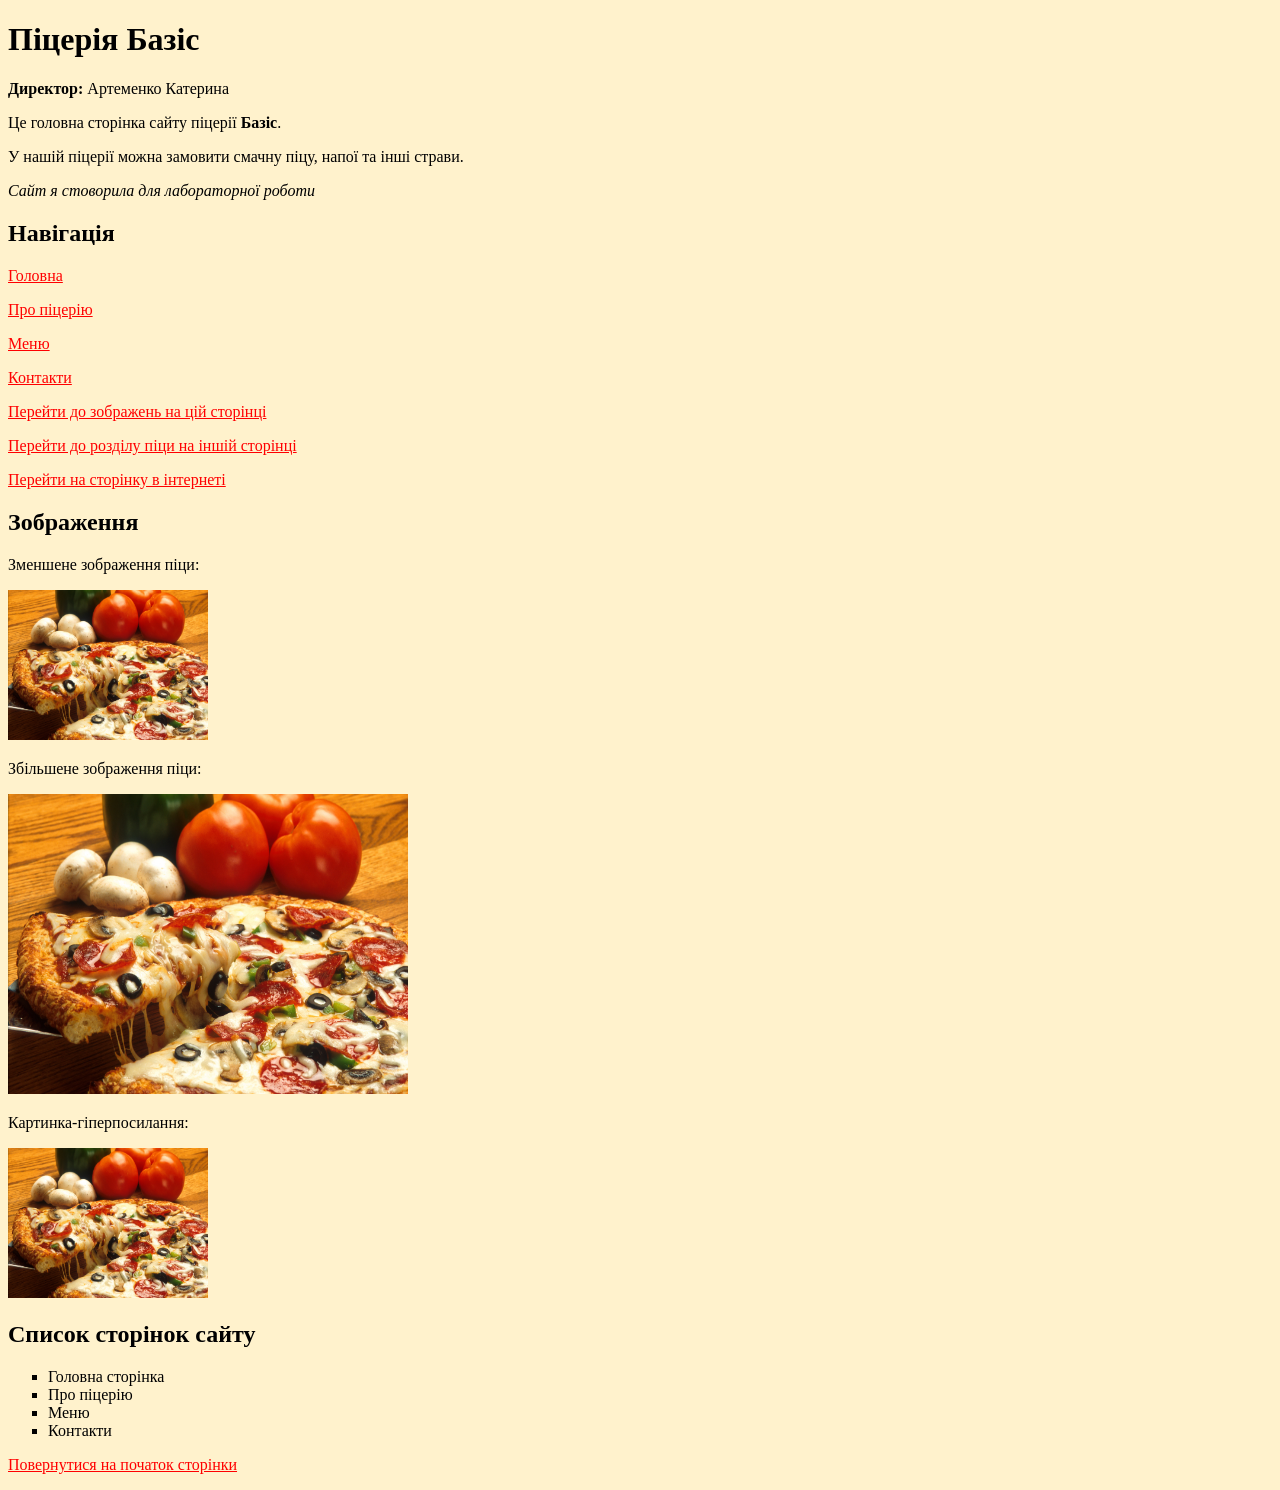
==== index.html @ 808ab1ad "Додано оформлення HTML-сторінок" ====
<!DOCTYPE html>
<html lang="uk">
<head>
    <meta charset="UTF-8">
    <title>Піцерія Базіс</title>
</head>

<body bgcolor="#fff2cc" link="red" vlink="green" alink="blue">

    <h1 id="top">Піцерія Базіс</h1>

    <p><b>Директор:</b> Артеменко Катерина</p>

    <p>
        Це головна сторінка сайту піцерії <b>Базіс</b>.
    </p>

    <p>
        У нашій піцерії можна замовити смачну піцу, напої та інші страви.
    </p>

    <p>
        <i>Сайт я стоворила для лабораторної роботи</i>
    </p>

    <h2>Навігація</h2>

    <p><a href="index.html">Головна</a></p>
    <p><a href="about.html">Про піцерію</a></p>
    <p><a href="menu.html">Меню</a></p>
    <p><a href="contacts.html">Контакти</a></p>

    <p>
        <a href="#images">Перейти до зображень на цій сторінці</a>
    </p>

    <p>
        <a href="menu.html#pizza">Перейти до розділу піци на іншій сторінці</a>
    </p>

    <p>
        <a href="https://www.google.com" target="_blank">Перейти на сторінку в інтернеті</a>
    </p>

    <h2 id="images">Зображення</h2>

    <p>Зменшене зображення піци:</p>
    <img src="images/pizza1.jpg" width="200" height="150" alt="Піца">

    <p>Збільшене зображення піци:</p>
    <img src="images/pizza1.jpg" width="400" height="300" alt="Піца">

    <p>Картинка-гіперпосилання:</p>
    <a href="images/pizza1.jpg" target="_blank">
        <img src="images/pizza1.jpg" width="200" height="150" alt="Піца">
    </a>

    <h2>Список сторінок сайту</h2>

    <ul type="square">
        <li>Головна сторінка</li>
        <li>Про піцерію</li>
        <li>Меню</li>
        <li>Контакти</li>
    </ul>

    <p>
        <a href="#top">Повернутися на початок сторінки</a>
    </p>

</body>
</html>
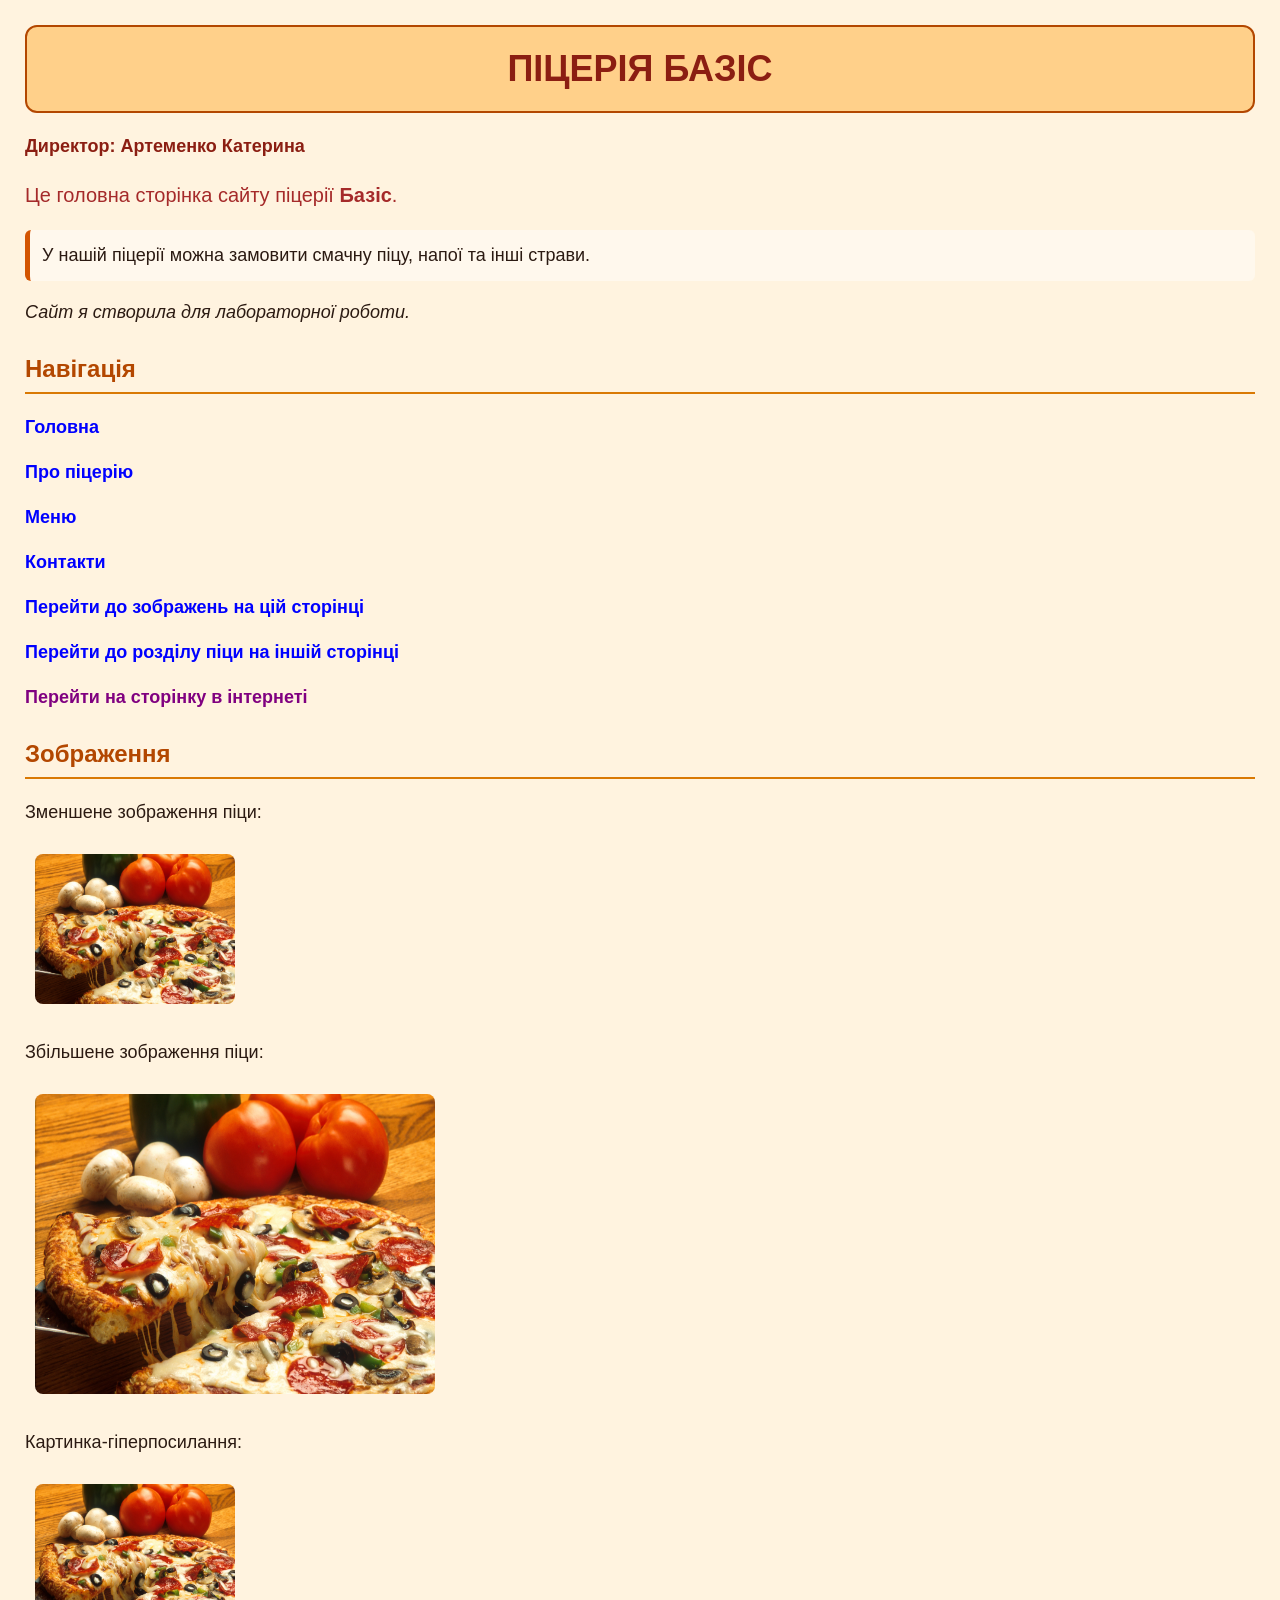
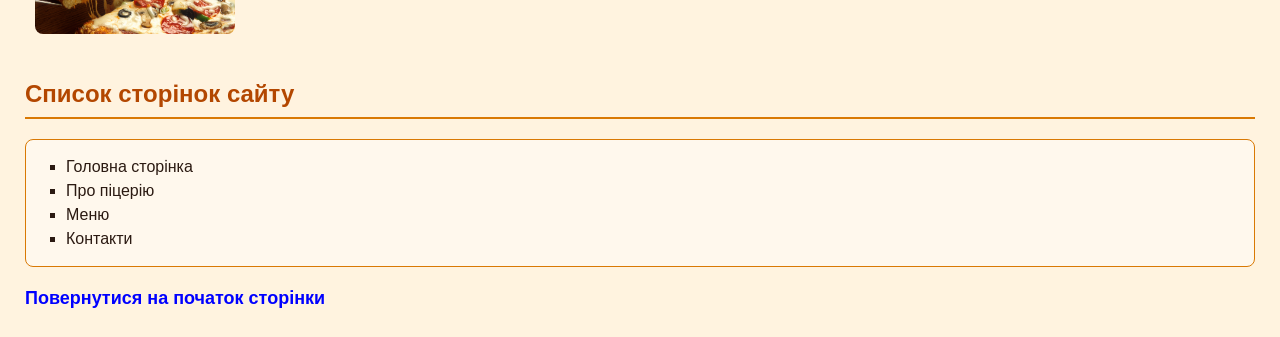
==== commit d086eba7: "Додано CSS стилі" ====
--- a/index.html
+++ b/index.html
@@ -3,24 +3,37 @@
 <head>
     <meta charset="UTF-8">
     <title>Піцерія Базіс</title>
+
+    <link rel="stylesheet" href="style.css">
+
+    <style>
+        a {
+            color: blue;
+        }
+
+        .special-link {
+            color: purple !important;
+        }
+    </style>
 </head>
 
-<body bgcolor="#fff2cc" link="red" vlink="green" alink="blue">
+<body>
 
-    <h1 id="top">Піцерія Базіс</h1>
+    <h1 id="top" class="main-title">Піцерія Базіс</h1>
 
-    <p><b>Директор:</b> Артеменко Катерина</p>
+    <p class="important-text"><b>Директор:</b> Артеменко Катерина</p>
 
-    <p>
+    <!-- Внутрішній стиль до абзацу -->
+    <p style="color: brown; font-size: 20px;">
         Це головна сторінка сайту піцерії <b>Базіс</b>.
     </p>
 
-    <p>
+    <p class="info-text">
         У нашій піцерії можна замовити смачну піцу, напої та інші страви.
     </p>
 
     <p>
-        <i>Сайт я стоворила для лабораторної роботи</i>
+        <i>Сайт я створила для лабораторної роботи.</i>
     </p>
 
     <h2>Навігація</h2>
@@ -39,7 +52,9 @@
     </p>
 
     <p>
-        <a href="https://www.google.com" target="_blank">Перейти на сторінку в інтернеті</a>
+        <a class="special-link" href="https://www.google.com" target="_blank">
+            Перейти на сторінку в інтернеті
+        </a>
     </p>
 
     <h2 id="images">Зображення</h2>
@@ -69,4 +84,4 @@
     </p>
 
 </body>
-</html>
+</html>
--- a/style.css
+++ b/style.css
@@ -0,0 +1,125 @@
+/* Лаб 3 */
+
+body {
+    background-color: #fff3df;
+    font-family: Arial, sans-serif;
+    color: #2b1a12;
+    margin: 25px;
+    line-height: 1.5;
+}
+
+h1 {
+    color: #8b1e12;
+    font-size: 36px;
+    text-align: center;
+    margin-bottom: 20px;
+}
+
+h2 {
+    color: #b34700;
+    font-size: 24px;
+    margin-top: 25px;
+    border-bottom: 2px solid #d97904;
+    padding-bottom: 5px;
+}
+
+p {
+    font-size: 18px;
+}
+
+a {
+    color: #8b1e12;
+    font-weight: bold;
+    text-decoration: none;
+}
+
+a:hover {
+    color: #d35400;
+    text-decoration: underline;
+}
+
+.main-title {
+    background-color: #ffd08a;
+    border: 2px solid #b34700;
+    border-radius: 12px;
+    padding: 15px;
+}
+
+.info-text {
+    background-color: #fff8ed;
+    border-left: 5px solid #d35400;
+    padding: 12px;
+    border-radius: 6px;
+}
+
+.important-text {
+    color: #8b1e12 !important;
+    font-weight: bold;
+}
+
+#top {
+    text-transform: uppercase;
+}
+
+nav {
+    background-color: #ffe0b2;
+    border: 2px solid #d35400;
+    border-radius: 10px;
+    padding: 12px;
+    width: 260px;
+}
+
+ul, ol, dl {
+    background-color: #fff8ed;
+    border: 1px solid #d97904;
+    border-radius: 8px;
+    padding: 15px 15px 15px 40px;
+}
+
+table {
+    border-collapse: collapse;
+    background-color: #fff8ed;
+    margin-top: 15px;
+    margin-bottom: 25px;
+    font-size: 18px;
+}
+
+th {
+    background-color: #ffbd73;
+    color: #2b1a12;
+    padding: 10px;
+    text-transform: uppercase;
+}
+
+td {
+    border: 1px solid #b34700;
+    padding: 10px;
+    text-align: center;
+}
+
+img {
+    border-radius: 8px;
+    margin: 10px;
+}
+
+iframe {
+    border: 3px solid #b34700;
+    border-radius: 8px;
+    background-color: white;
+    width: 600px;
+    height: 350px;
+}
+
+.col-red {
+    background-color: #ffe0e0;
+}
+
+.col-green {
+    background-color: #e0ffe0;
+}
+
+.col-blue {
+    background-color: #e0e8ff;
+}
+
+
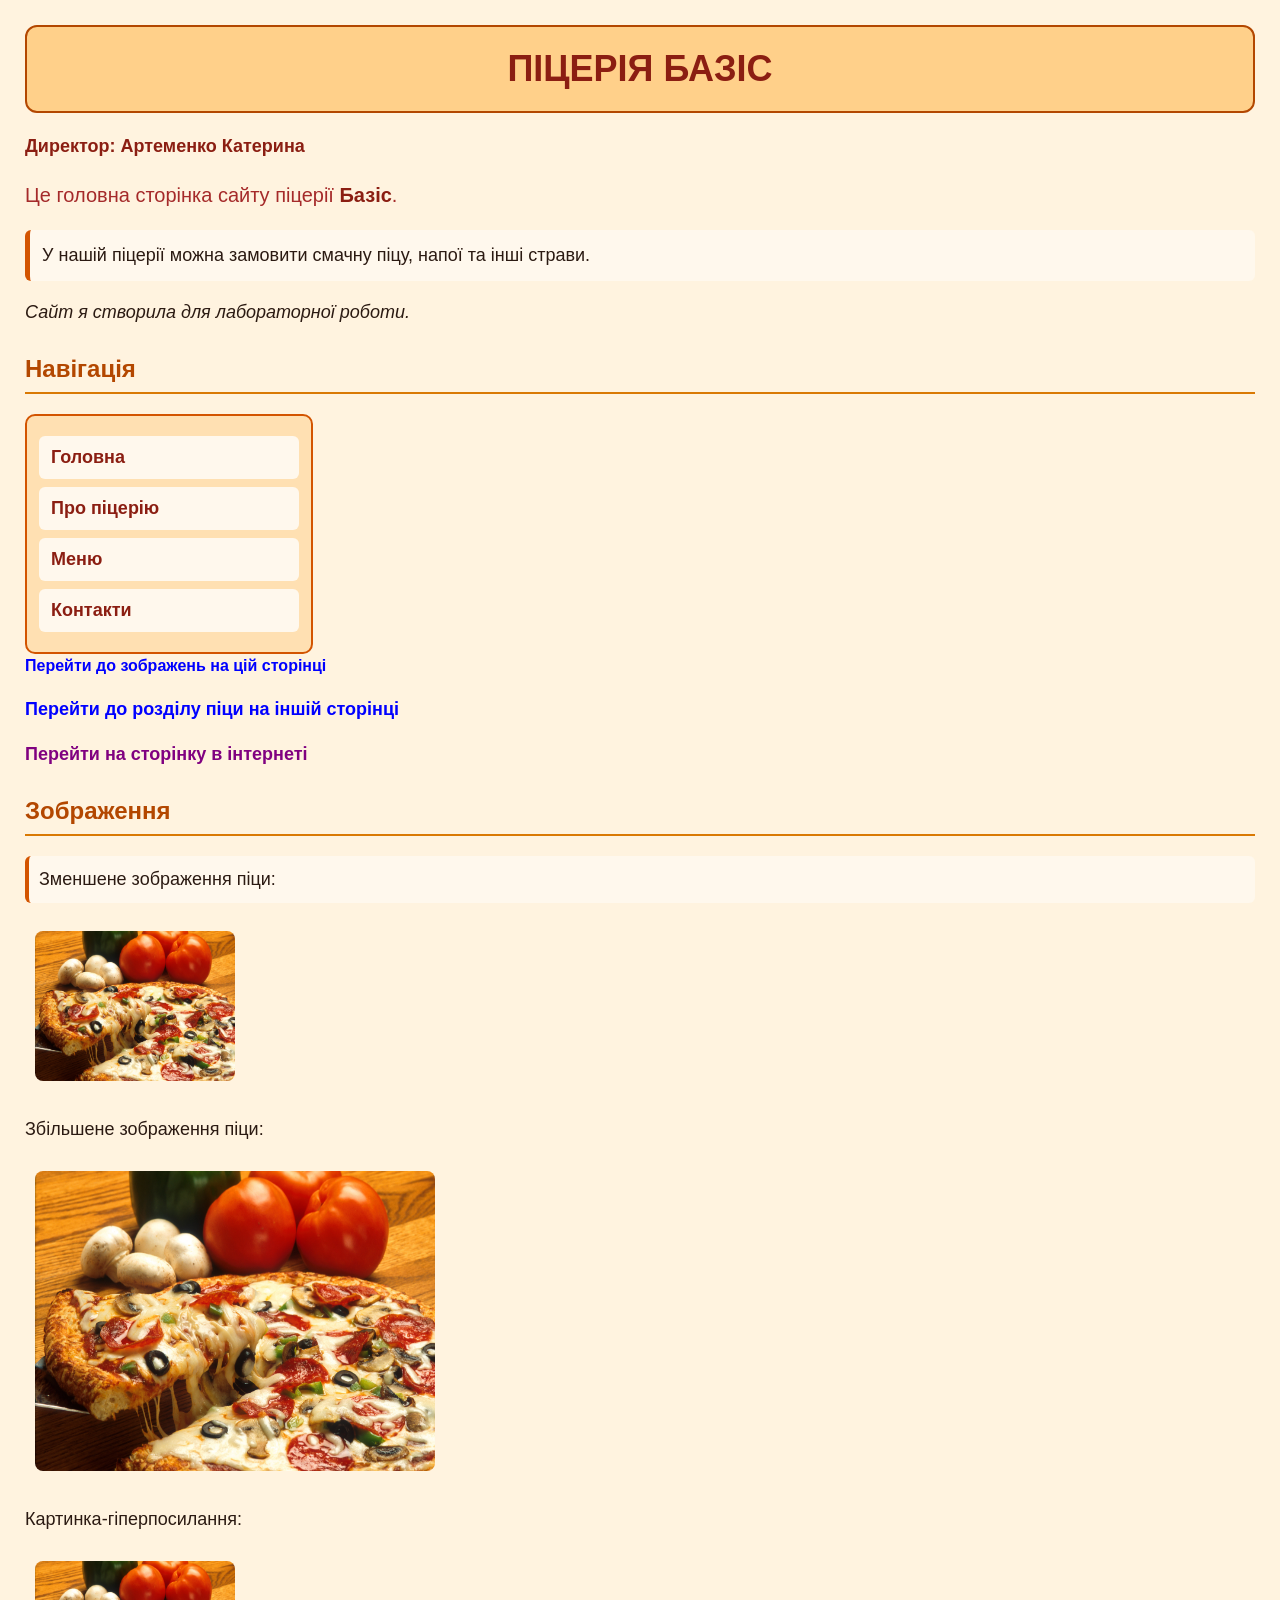
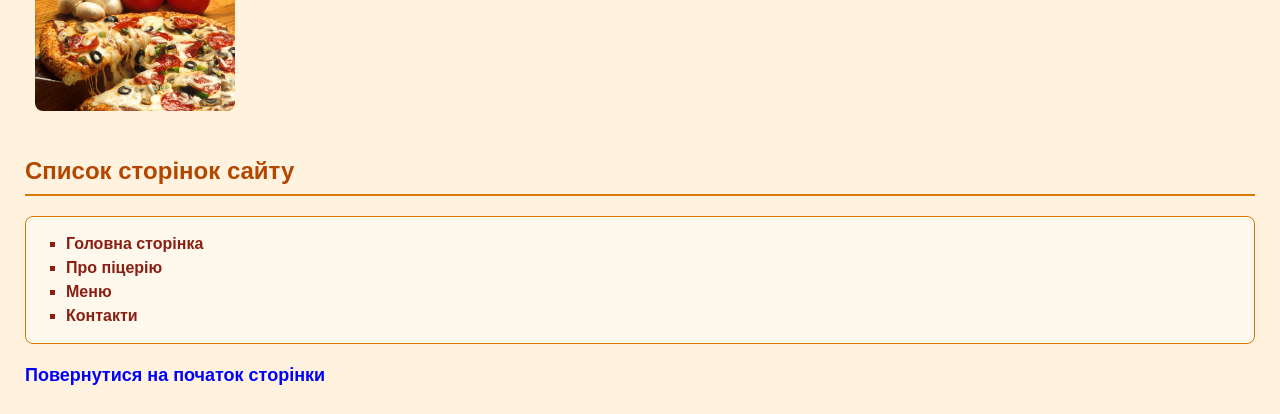
==== commit 179236f5: "Лабораторна робота 4: додано CSS селектори" ====
--- a/index.html
+++ b/index.html
@@ -36,14 +36,15 @@
         <i>Сайт я створила для лабораторної роботи.</i>
     </p>
 
-    <h2>Навігація</h2>
+   <h2>Навігація</h2>
 
+<nav>
     <p><a href="index.html">Головна</a></p>
     <p><a href="about.html">Про піцерію</a></p>
     <p><a href="menu.html">Меню</a></p>
     <p><a href="contacts.html">Контакти</a></p>
+</nav>
 
-    <p>
         <a href="#images">Перейти до зображень на цій сторінці</a>
     </p>
 
--- a/style.css
+++ b/style.css
@@ -122,4 +122,76 @@
     background-color: #e0e8ff;
 }
 
+/* Лаб 4 */
 
+nav p {
+    margin: 8px 0;
+}
+
+nav a {
+    display: block;
+    background-color: #fff8ed;
+    color: #8b1e12;
+    padding: 8px 12px;
+    border-radius: 6px;
+}
+
+nav a:hover {
+    background-color: #ffd08a;
+    color: #5c1208;
+}
+
+ul > li {
+    color: #8b1e12;
+    font-weight: bold;
+}
+
+ol li {
+    color: #2b1a12;
+}
+
+dl > dt {
+    color: #8b1e12;
+    font-weight: bold;
+    font-size: 18px;
+}
+
+dl > dd {
+    margin-bottom: 10px;
+}
+
+table > caption {
+    color: #8b1e12;
+    font-size: 22px;
+    font-weight: bold;
+    margin-bottom: 10px;
+}
+
+table img {
+    border: 3px solid #b34700;
+    border-radius: 8px;
+    padding: 3px;
+    background-color: white;
+}
+
+p b {
+    color: #8b1e12;
+}
+
+h2 + p {
+    background-color: #fff8ed;
+    border-left: 4px solid #d35400;
+    padding: 10px;
+    border-radius: 6px;
+}
+
+h2 + nav {
+    margin-top: 10px;
+}
+
+h2 + table {
+    border: 3px solid #b34700;
+}
+
+
+
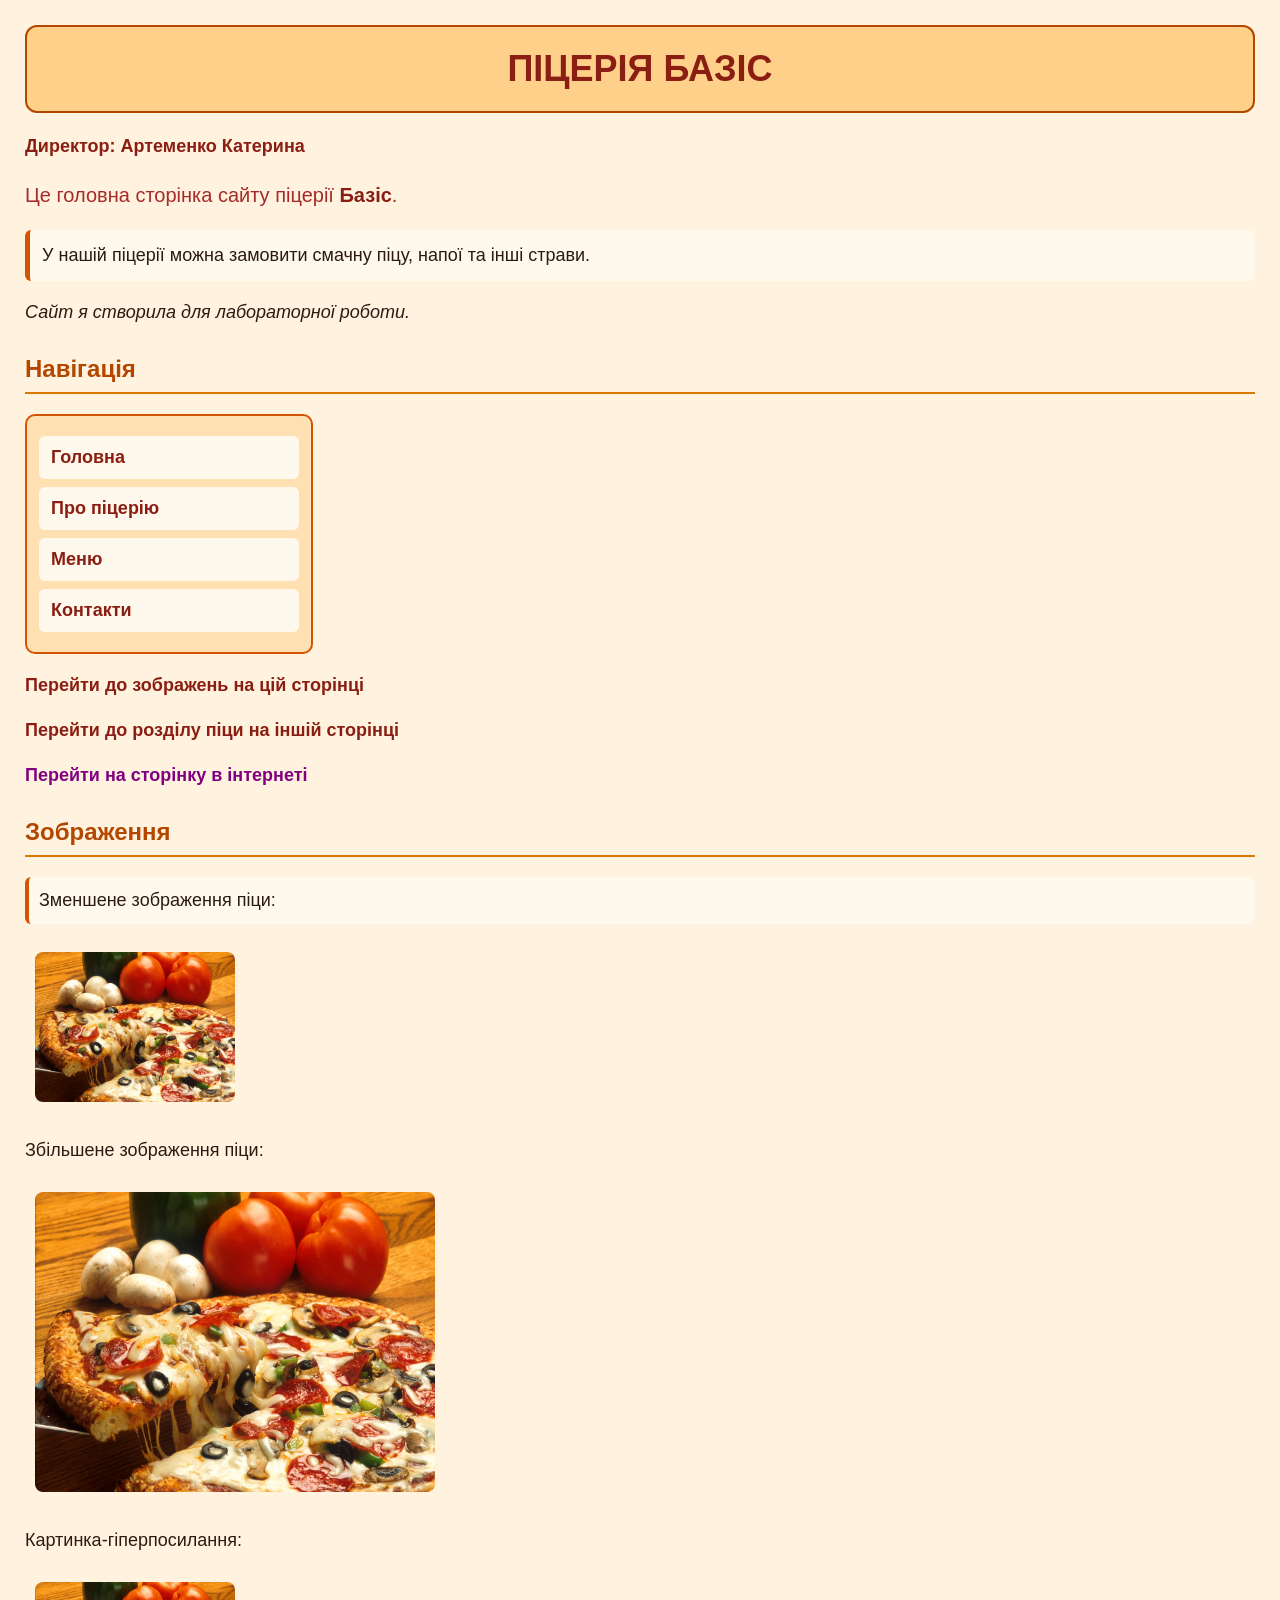
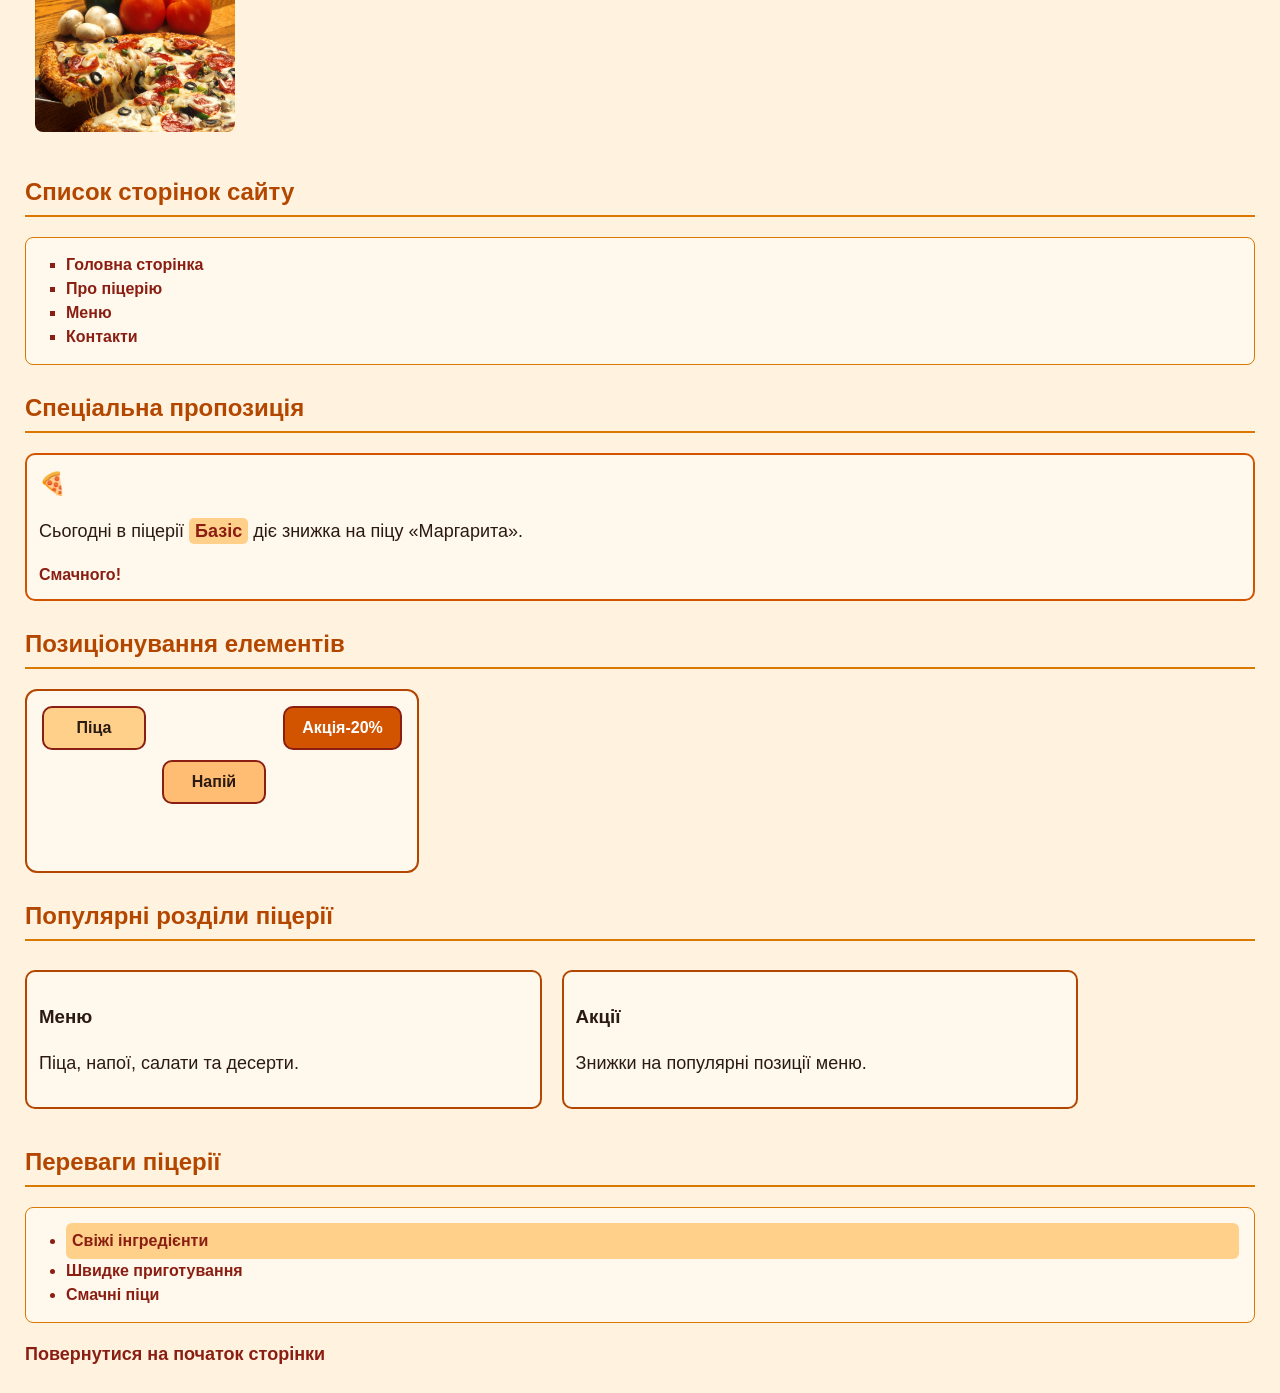
==== commit 99ccd920: "Лабораторна робота 5: додано позиціонування та псевдокласи" ====
--- a/index.html
+++ b/index.html
@@ -23,7 +23,6 @@
 
     <p class="important-text"><b>Директор:</b> Артеменко Катерина</p>
 
-    <!-- Внутрішній стиль до абзацу -->
     <p style="color: brown; font-size: 20px;">
         Це головна сторінка сайту піцерії <b>Базіс</b>.
     </p>
@@ -36,15 +35,16 @@
         <i>Сайт я створила для лабораторної роботи.</i>
     </p>
 
-   <h2>Навігація</h2>
+    <h2>Навігація</h2>
 
-<nav>
-    <p><a href="index.html">Головна</a></p>
-    <p><a href="about.html">Про піцерію</a></p>
-    <p><a href="menu.html">Меню</a></p>
-    <p><a href="contacts.html">Контакти</a></p>
-</nav>
+    <nav>
+        <p><a href="index.html">Головна</a></p>
+        <p><a href="about.html">Про піцерію</a></p>
+        <p><a href="menu.html">Меню</a></p>
+        <p><a href="contacts.html">Контакти</a></p>
+    </nav>
 
+    <p>
         <a href="#images">Перейти до зображень на цій сторінці</a>
     </p>
 
@@ -80,6 +80,44 @@
         <li>Контакти</li>
     </ul>
 
+    <h2>Спеціальна пропозиція</h2>
+
+    <div class="pizza-block">
+        <p>
+            Сьогодні в піцерії <span class="highlight">Базіс</span> діє знижка на піцу «Маргарита».
+        </p>
+    </div>
+
+    <h2>Позиціонування елементів</h2>
+
+    <div class="position-container">
+        <div class="static-box">Піца</div>
+        <div class="relative-box">Напій</div>
+        <div class="absolute-box">Акція-20%</div>
+    </div>
+
+    <h2>Популярні розділи піцерії</h2>
+
+    <div class="float-box left-box">
+        <h3>Меню</h3>
+        <p>Піца, напої, салати та десерти.</p>
+    </div>
+
+    <div class="float-box right-box">
+        <h3>Акції</h3>
+        <p>Знижки на популярні позиції меню.</p>
+    </div>
+
+    <div class="clear"></div>
+
+    <h2>Переваги піцерії</h2>
+
+    <ul class="features-list">
+        <li>Свіжі інгредієнти</li>
+        <li>Швидке приготування</li>
+        <li>Смачні піци</li>
+    </ul>
+
     <p>
         <a href="#top">Повернутися на початок сторінки</a>
     </p>
--- a/style.css
+++ b/style.css
@@ -193,5 +193,131 @@
     border: 3px solid #b34700;
 }
 
-
-
+/* Лабораторна робота 5 */
+
+/* Лабораторна робота 5 */
+
+.pizza-block {
+    display: block;
+    background-color: #fff8ed;
+    border: 2px solid #d35400;
+    border-radius: 10px;
+    padding: 12px;
+    margin: 12px 0;
+}
+
+.highlight {
+    display: inline;
+    color: #8b1e12;
+    font-weight: bold;
+    background-color: #ffd08a;
+    padding: 3px 6px;
+    border-radius: 5px;
+}
+
+.position-container {
+    position: relative;
+    width: 360px;
+    height: 150px;
+    background-color: #fff8ed;
+    border: 2px solid #b34700;
+    border-radius: 12px;
+    margin-top: 10px;
+    padding: 15px;
+}
+
+.static-box,
+.relative-box,
+.absolute-box {
+    border: 2px solid #8b1e12;
+    border-radius: 10px;
+    text-align: center;
+    font-weight: bold;
+}
+
+.static-box {
+    position: static;
+    width: 100px;
+    height: 40px;
+    line-height: 40px;
+    background-color: #ffd08a;
+}
+
+.relative-box {
+    position: relative;
+    left: 120px;
+    top: 10px;
+    width: 100px;
+    height: 40px;
+    line-height: 40px;
+    background-color: #ffbd73;
+}
+
+.absolute-box {
+    position: absolute;
+    right: 15px;
+    top: 15px;
+    width: 115px;
+    height: 40px;
+    line-height: 40px;
+    background-color: #d35400;
+    color: white;
+}
+
+.float-box {
+    width: 42%;
+    background-color: #fff8ed;
+    border: 2px solid #b34700;
+    border-radius: 10px;
+    padding: 12px;
+    margin: 10px 20px 10px 0;
+    min-height: 65px;
+    box-sizing: border-box;
+}
+
+.left-box {
+    float: left;
+}
+
+.right-box {
+    float: left;
+}
+
+.clear {
+    clear: both;
+}
+
+a:link {
+    color: #8b1e12;
+}
+
+a:visited {
+    color: #6b3f1d;
+}
+
+a:hover {
+    color: #d35400;
+    text-decoration: underline;
+}
+
+a:active {
+    color: red;
+}
+
+.features-list li:first-child {
+    background-color: #ffd08a;
+    color: #8b1e12;
+    padding: 6px;
+    border-radius: 6px;
+}
+
+.pizza-block::before {
+    content: "🍕 ";
+    font-size: 22px;
+}
+
+.pizza-block::after {
+    content: " Смачного!";
+    color: #8b1e12;
+    font-weight: bold;
+}
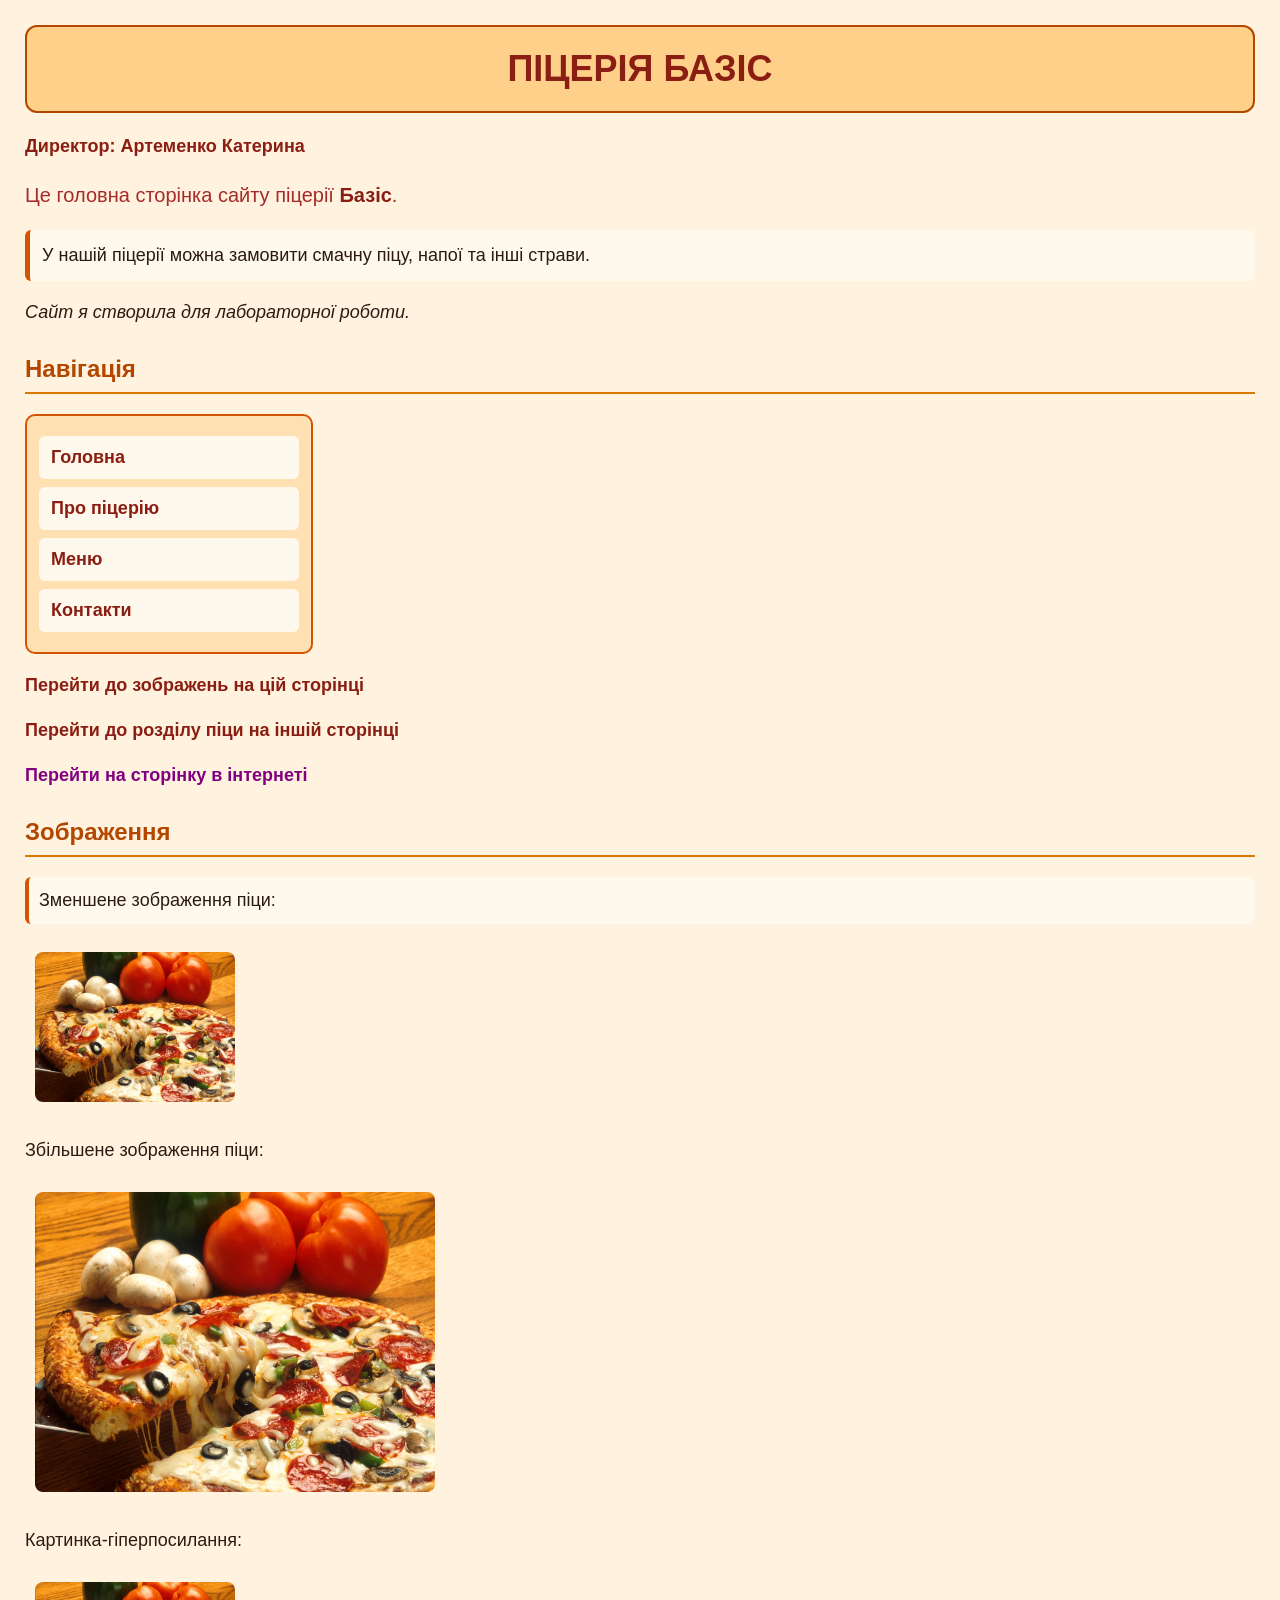
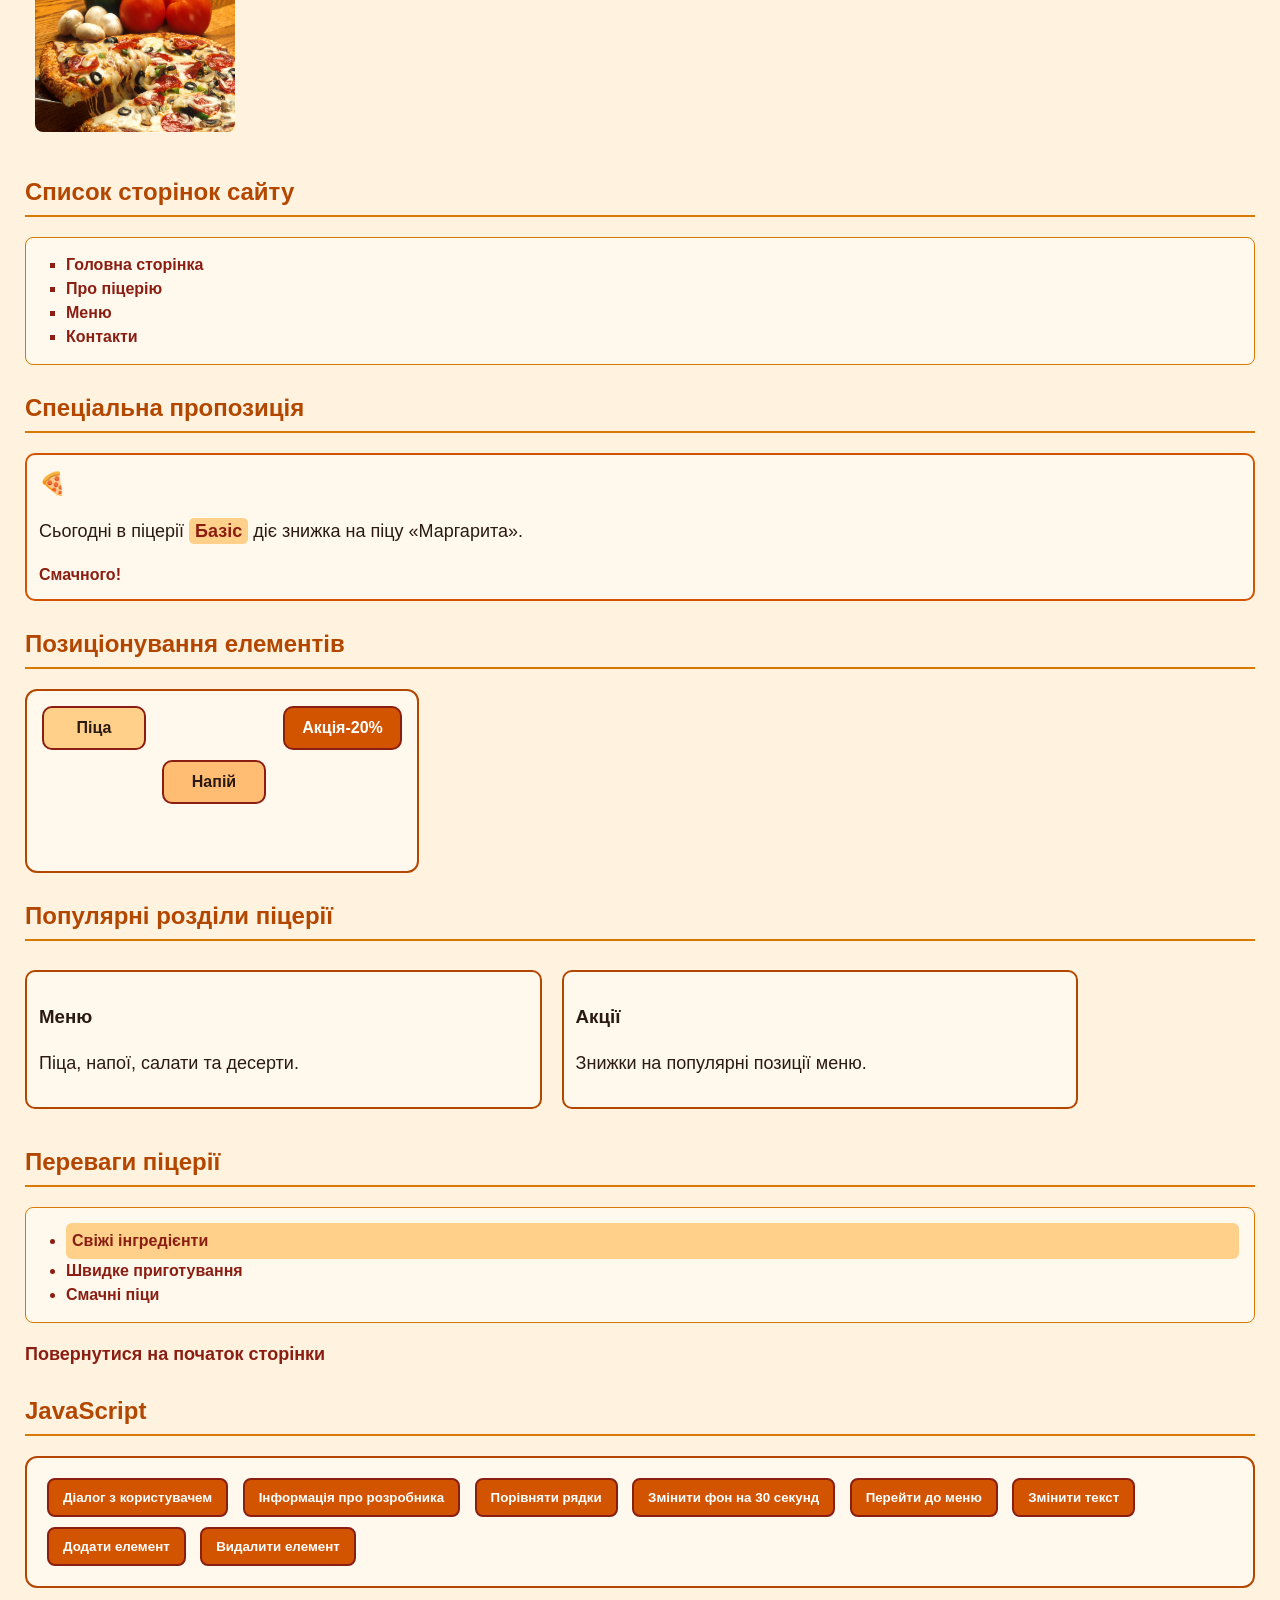
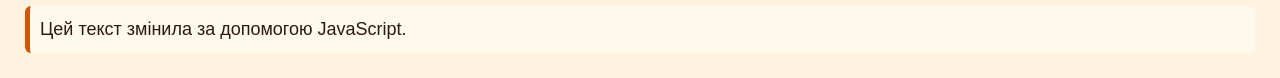
==== commit f28d5b92: "Лабораторна робота 6: додано JavaScript" ====
--- a/index.html
+++ b/index.html
@@ -121,6 +121,22 @@
     <p>
         <a href="#top">Повернутися на початок сторінки</a>
     </p>
+<h2>JavaScript</h2>
 
+<div class="js-block">
+    <button onclick="userDialog()">Діалог з користувачем</button>
+    <button onclick="showDeveloper('Артеменко', 'Катерина')">Інформація про розробника</button>
+    <button onclick="compareStrings()">Порівняти рядки</button>
+    <button onclick="changeBackground()">Змінити фон на 30 секунд</button>
+    <button onclick="goToMenu()">Перейти до меню</button>
+    <button onclick="changeText()">Змінити текст</button>
+    <button onclick="addElement()">Додати елемент</button>
+    <button onclick="removeElement()">Видалити елемент</button>
+</div>
+
+<p id="jsText">Цей текст змінила за допомогою JavaScript.</p>
+
+<div id="newElements"></div>
+    <script src="script.js"></script>  
 </body>
 </html>
--- a/style.css
+++ b/style.css
@@ -320,4 +320,42 @@
     content: " Смачного!";
     color: #8b1e12;
     font-weight: bold;
+}
+
+/* Лабораторна робота 6 */
+
+.js-block {
+    background-color: #fff8ed;
+    border: 2px solid #b34700;
+    border-radius: 12px;
+    padding: 15px;
+    margin: 15px 0;
+}
+
+button {
+    background-color: #d35400;
+    color: white;
+    border: 2px solid #8b1e12;
+    border-radius: 8px;
+    padding: 10px 14px;
+    margin: 5px;
+    font-weight: bold;
+    cursor: pointer;
+}
+
+button:hover {
+    background-color: #ff8c1a;
+}
+
+#jsText {
+    background-color: #fff8ed;
+    border-left: 5px solid #d35400;
+    padding: 10px;
+    border-radius: 6px;
+}
+
+#newElements p {
+    background-color: #ffd08a;
+    padding: 8px;
+    border-radius: 6px;
 }
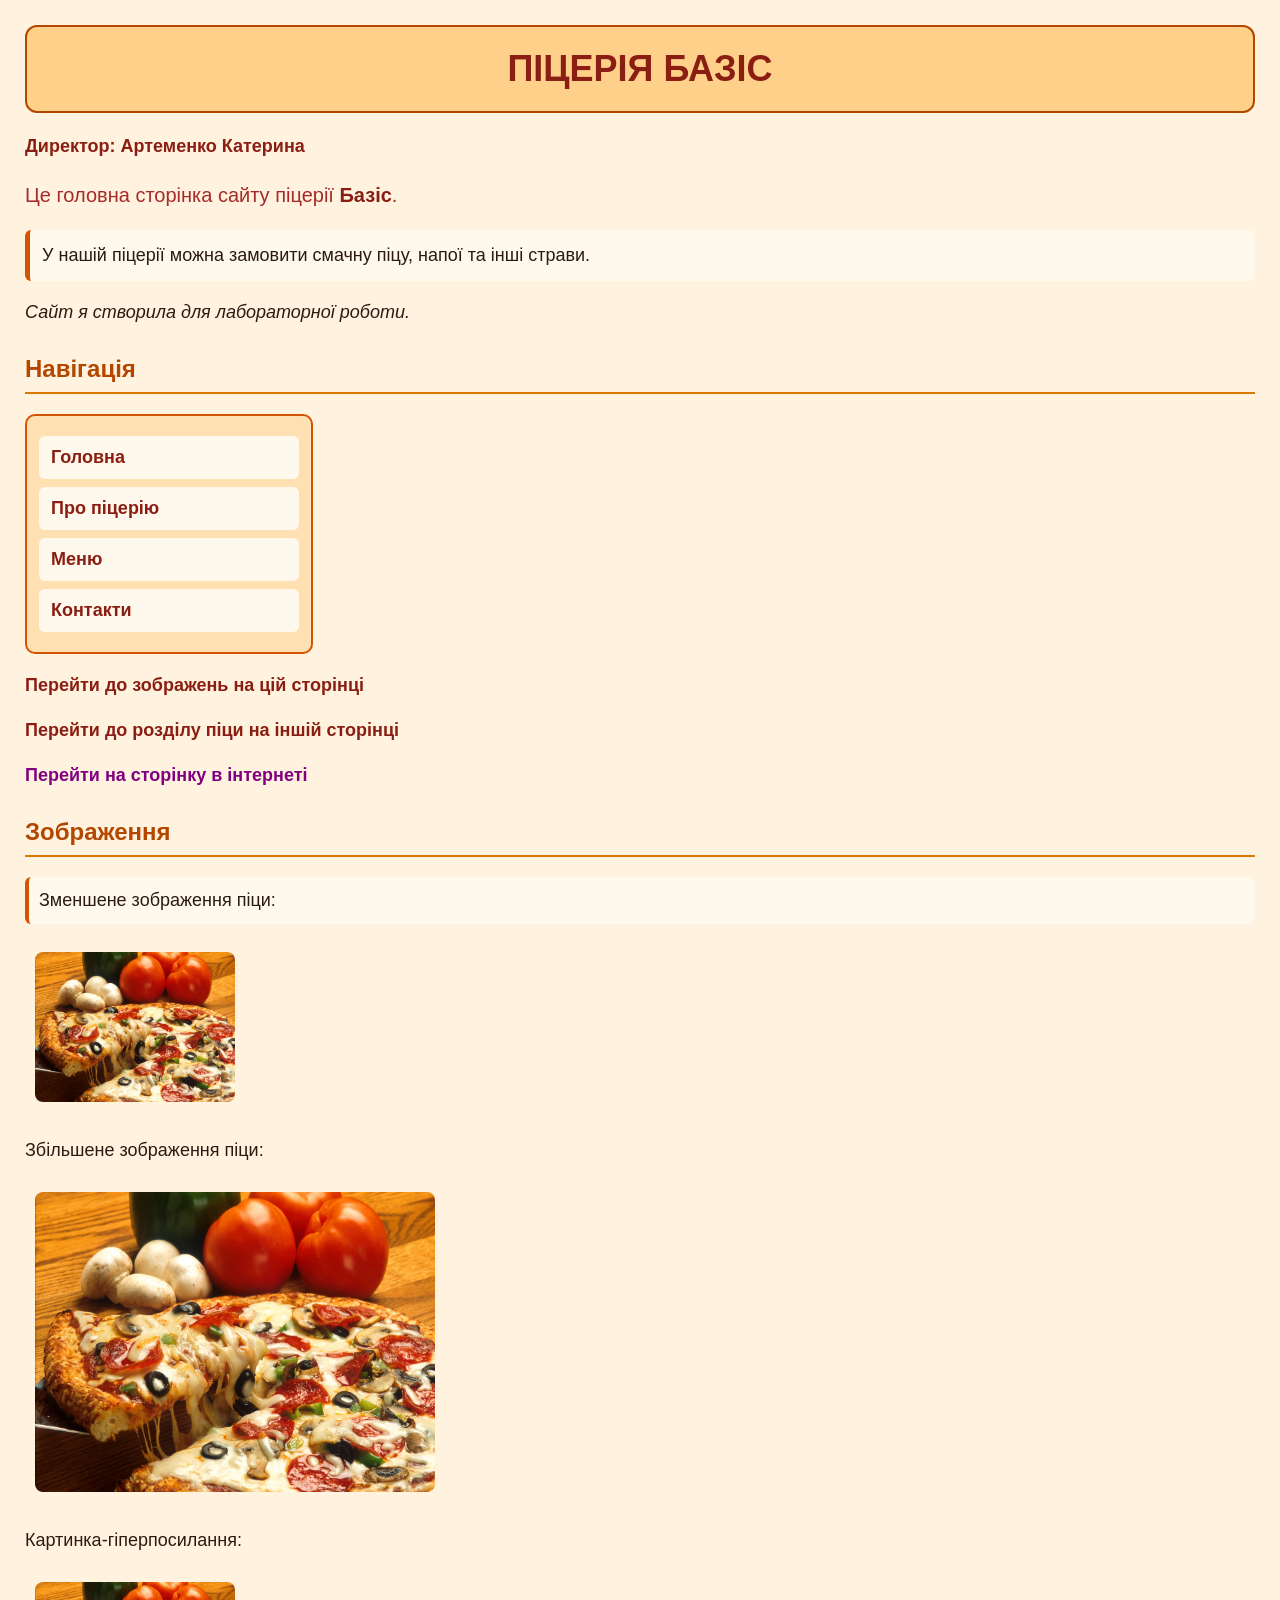
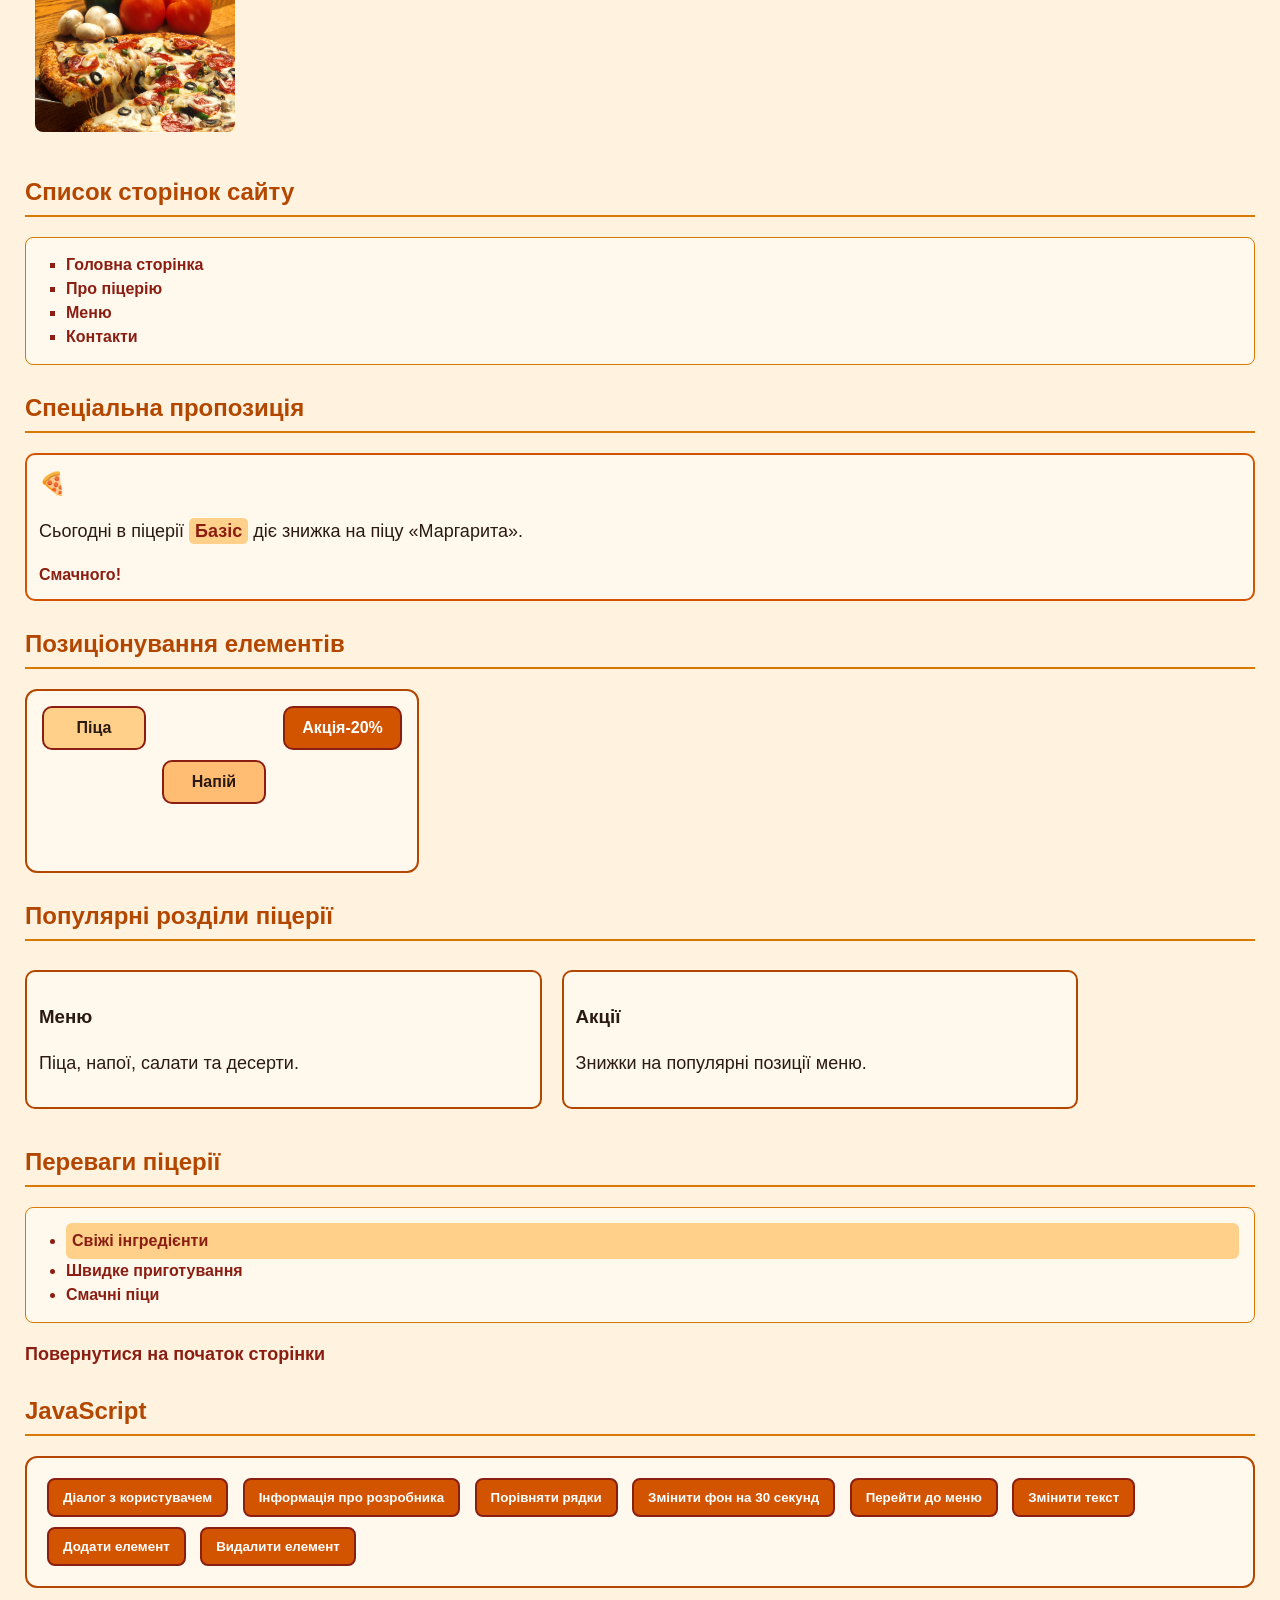
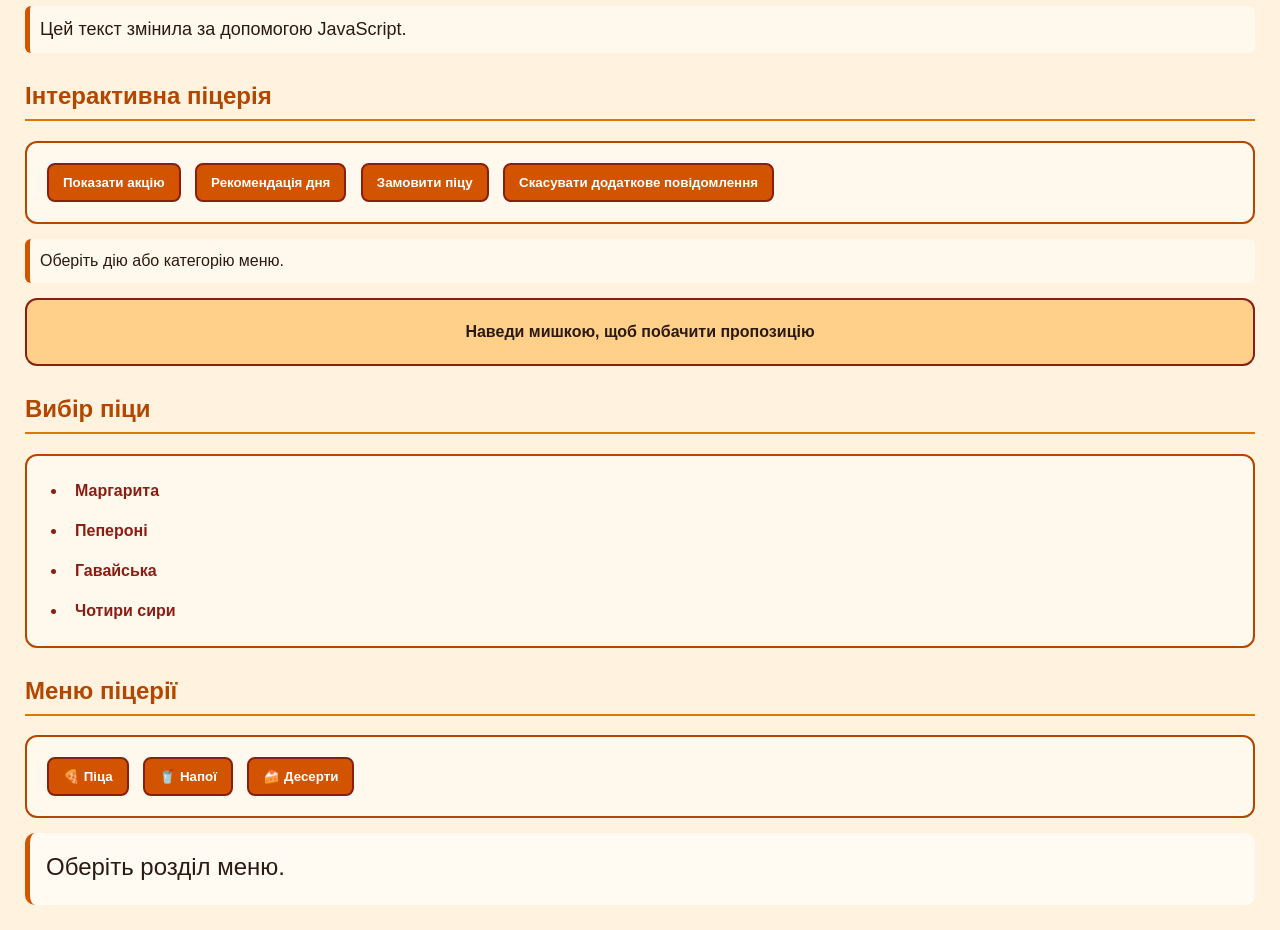
==== commit 0ae05bcc: "Лабораторна робота 7: додано обробники подій" ====
--- a/index.html
+++ b/index.html
@@ -136,6 +136,44 @@
 
 <p id="jsText">Цей текст змінила за допомогою JavaScript.</p>
 
+<h2>Інтерактивна піцерія</h2>
+
+<div class="events-block">
+    <button onclick="showPizzaOffer()">Показати акцію</button>
+    <button id="propertyButton">Рекомендація дня</button>
+    <button id="listenerButton">Замовити піцу</button>
+    <button id="removeHandlerButton">Скасувати додаткове повідомлення</button>
+</div>
+
+<div id="eventResult" class="menu-result">
+    Оберіть дію або категорію меню.
+</div>
+
+<div id="eventBox" class="event-box">
+    Наведи мишкою, щоб побачити пропозицію
+</div>
+
+<h2>Вибір піци</h2>
+
+<ul id="pizzaList" class="pizza-list">
+    <li>Маргарита</li>
+    <li>Пепероні</li>
+    <li>Гавайська</li>
+    <li>Чотири сири</li>
+</ul>
+
+<h2>Меню піцерії</h2>
+
+<div id="pizzaMenu" class="pizza-menu">
+    <button data-action="pizza">🍕 Піца</button>
+    <button data-action="drink">🥤 Напої</button>
+    <button data-action="dessert">🍰 Десерти</button>
+</div>
+
+<div id="menuResult" class="menu-result-box">
+    Оберіть розділ меню.
+</div>
+
 <div id="newElements"></div>
     <script src="script.js"></script>  
 </body>
--- a/style.css
+++ b/style.css
@@ -358,4 +358,81 @@
     background-color: #ffd08a;
     padding: 8px;
     border-radius: 6px;
+}
+
+/* Лабораторна робота 7 */
+
+.events-block {
+    background-color: #fff8ed;
+    border: 2px solid #b34700;
+    border-radius: 12px;
+    padding: 15px;
+    margin: 15px 0;
+}
+
+.event-box {
+    background-color: #ffd08a;
+    border: 2px solid #8b1e12;
+    border-radius: 12px;
+    padding: 20px;
+    margin: 15px 0;
+    font-weight: bold;
+    text-align: center;
+}
+
+.event-box.active {
+    background-color: #d35400;
+    color: white;
+}
+
+.pizza-list {
+    background-color: #fff8ed;
+    border: 2px solid #b34700;
+    border-radius: 12px;
+    padding: 15px 15px 15px 40px;
+}
+
+.pizza-list li {
+    padding: 8px;
+    cursor: pointer;
+}
+
+.pizza-list li.selected {
+    background-color: #ffd08a;
+    color: #8b1e12;
+    font-weight: bold;
+    border-radius: 6px;
+}
+
+.pizza-menu {
+    background-color: #fff8ed;
+    border: 2px solid #b34700;
+    border-radius: 12px;
+    padding: 15px;
+    margin: 15px 0;
+}
+
+#eventResult {
+    background-color: #fff8ed;
+    border-left: 5px solid #d35400;
+    padding: 10px;
+    border-radius: 6px;
+}
+.menu-panel {
+    background-color: #fff8ed;
+    border: 2px solid #b34700;
+    border-radius: 14px;
+    padding: 20px;
+    margin-bottom: 15px;
+}
+
+.menu-result-box {
+    background-color: #fffaf2;
+    border-left: 5px solid #d35400;
+    border-radius: 10px;
+    padding: 16px;
+    font-size: 24px;
+    color: #2b1a12;
+    margin-top: 10px;
+    min-height: 40px;
 }
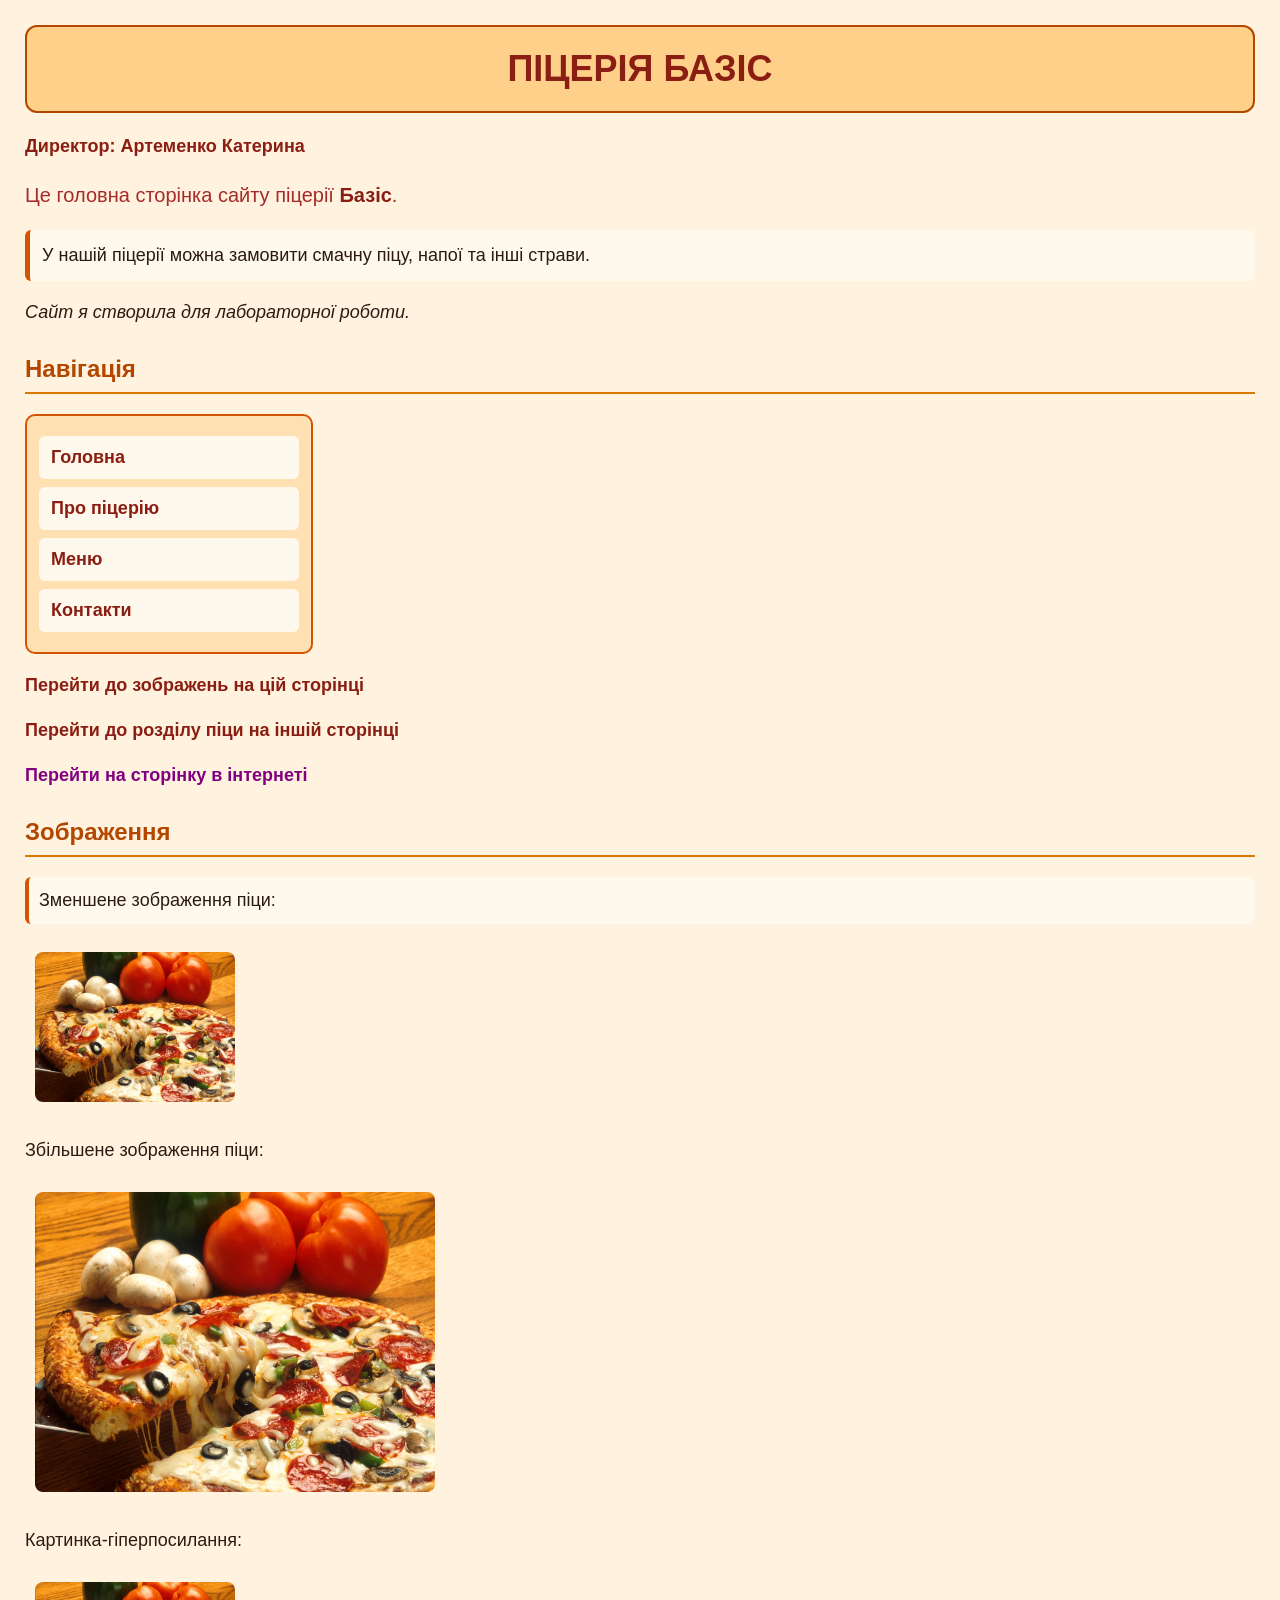
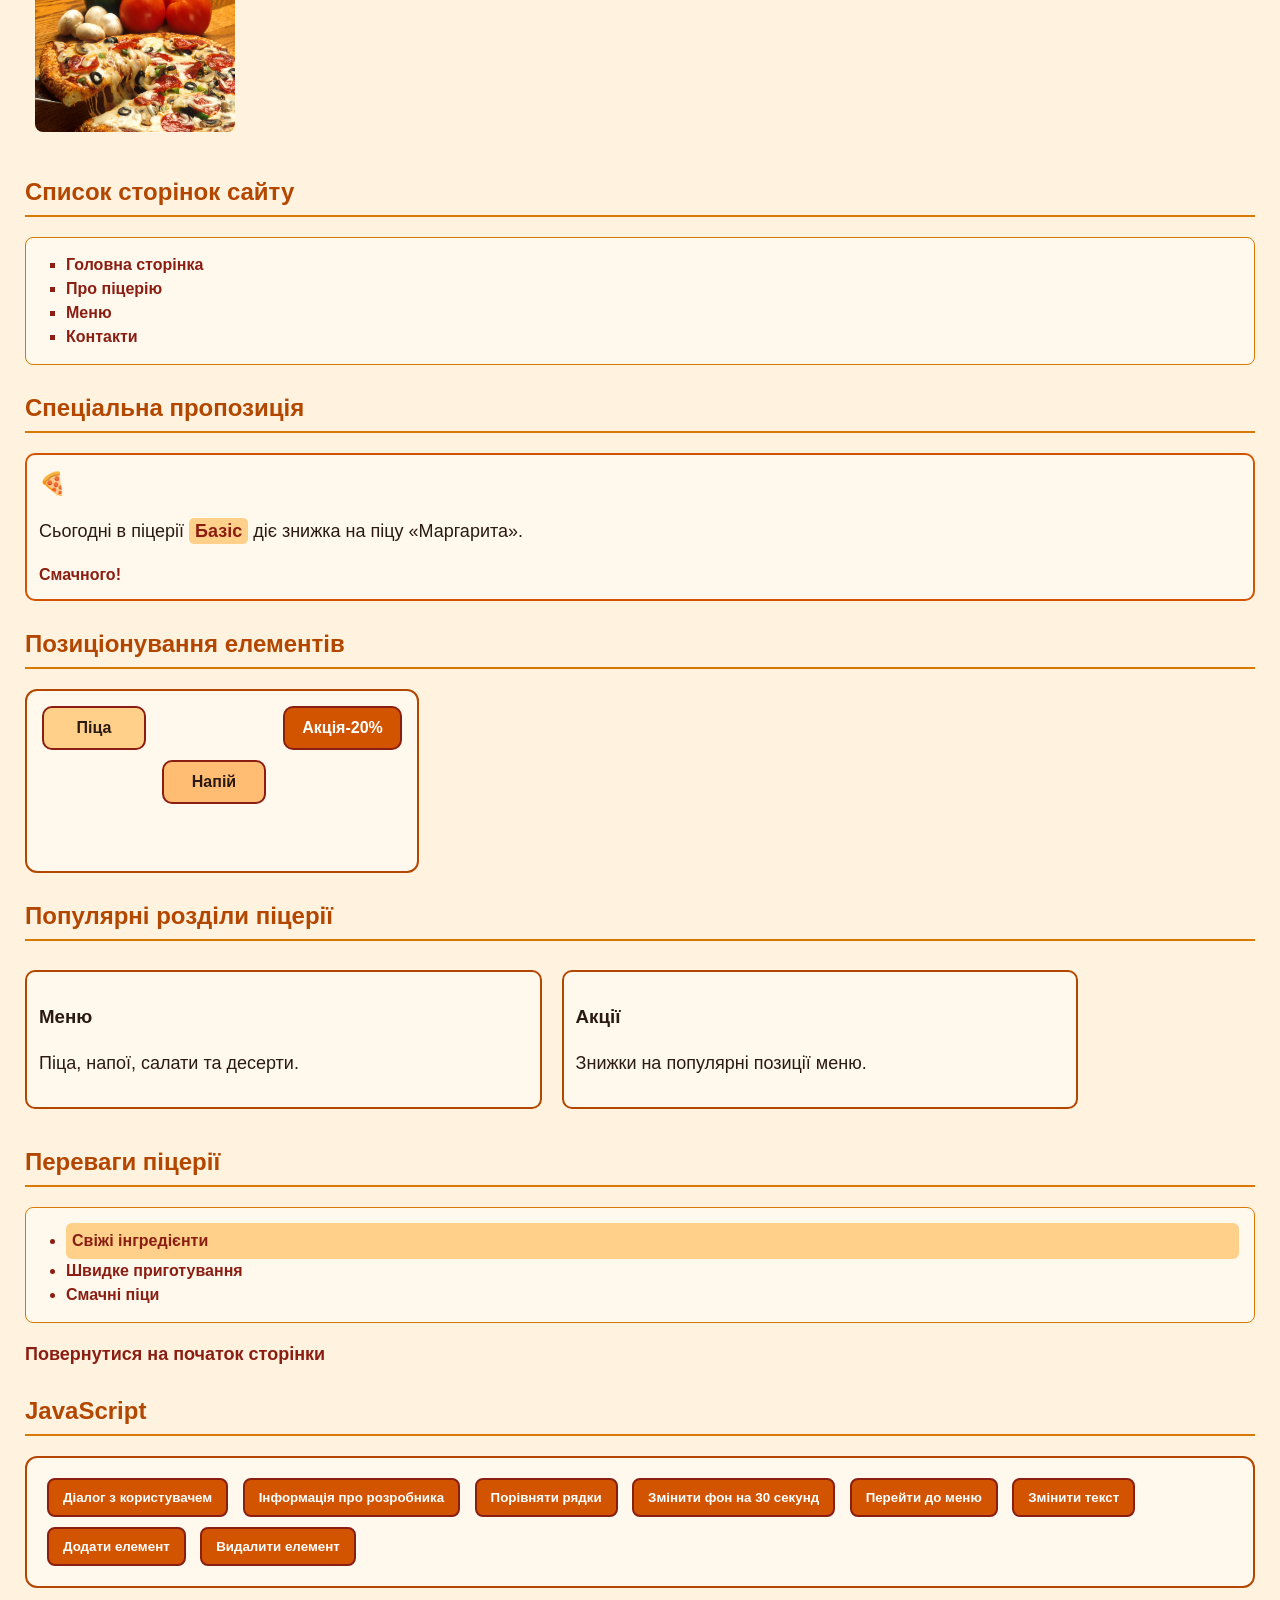
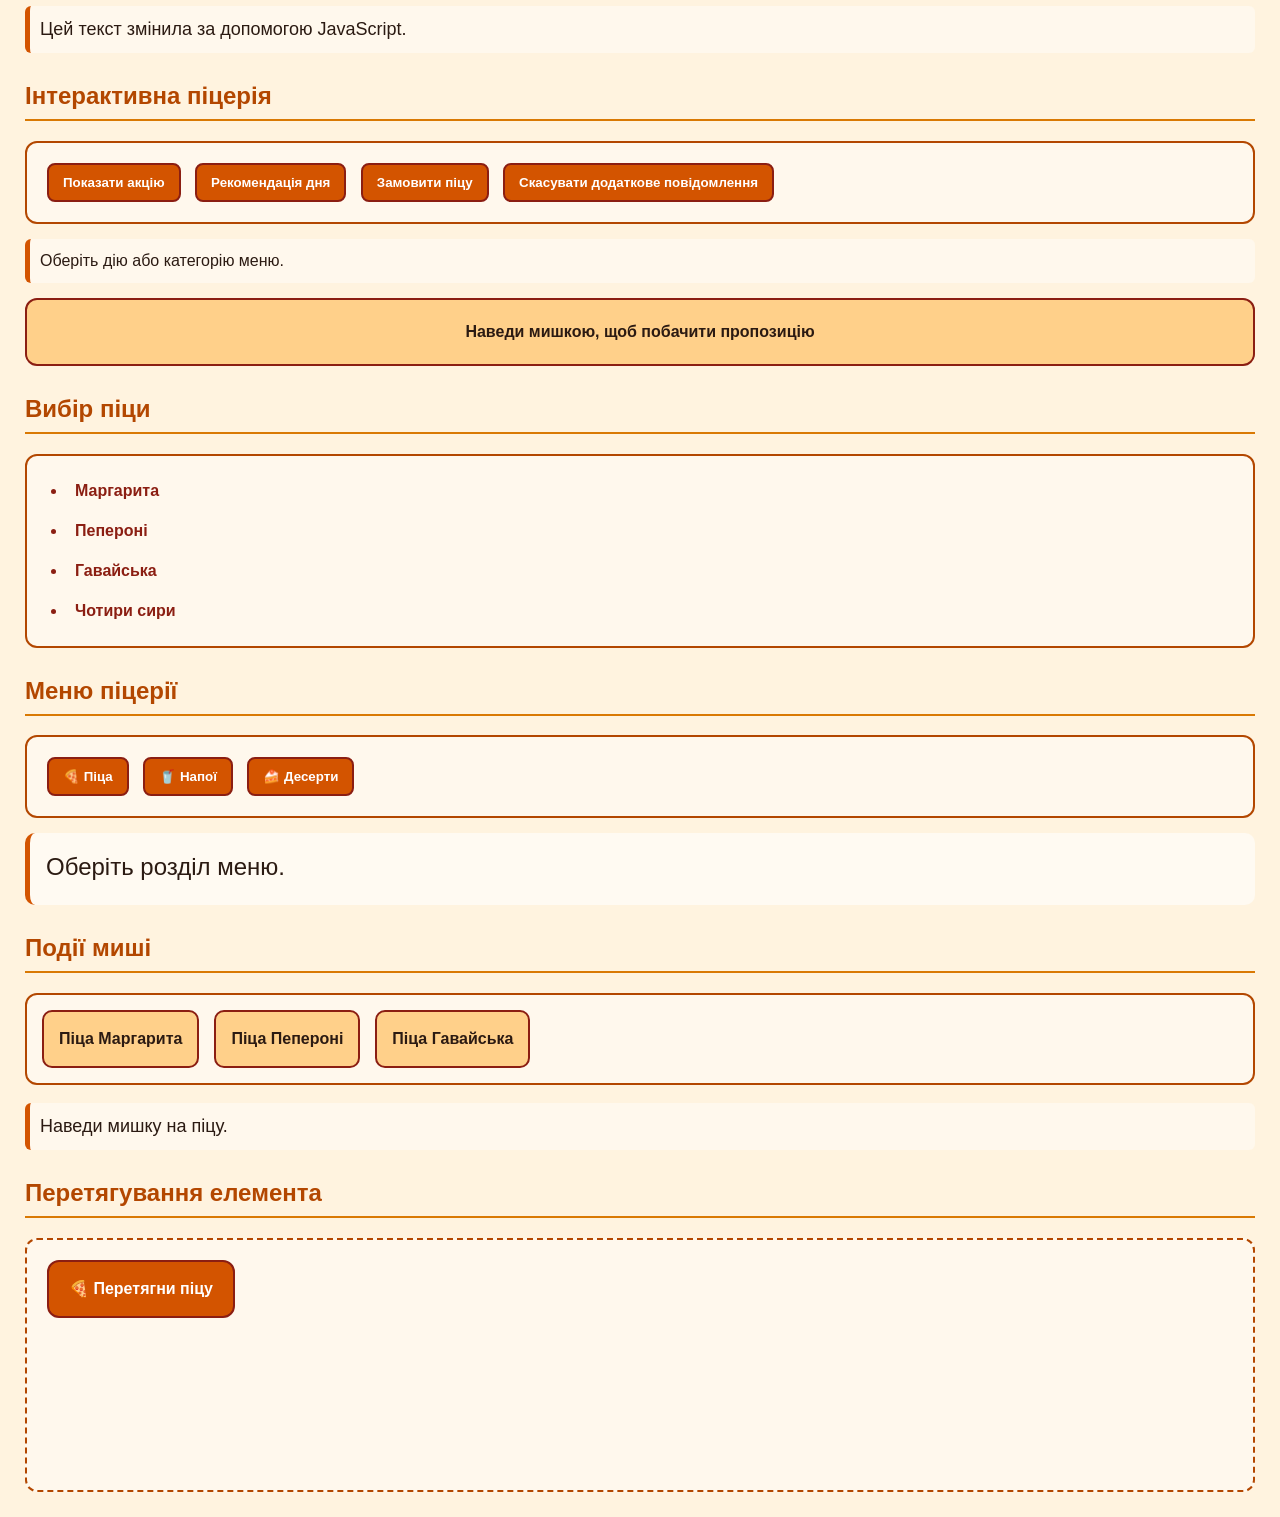
==== commit 1c71d2c2: "Лабораторна робота 8: додано події миші" ====
--- a/index.html
+++ b/index.html
@@ -174,6 +174,24 @@
     Оберіть розділ меню.
 </div>
 
+<h2>Події миші</h2>
+
+<div id="mouseArea" class="mouse-area">
+    <div class="mouse-card">Піца Маргарита</div>
+    <div class="mouse-card">Піца Пепероні</div>
+    <div class="mouse-card">Піца Гавайська</div>
+</div>
+
+<p id="mouseInfo">Наведи мишку на піцу.</p>
+
+<h2>Перетягування елемента</h2>
+
+<div class="drag-area">
+    <div id="dragPizza" class="drag-pizza">
+        🍕 Перетягни піцу
+    </div>
+</div>
+
 <div id="newElements"></div>
     <script src="script.js"></script>  
 </body>
--- a/style.css
+++ b/style.css
@@ -435,4 +435,66 @@
     color: #2b1a12;
     margin-top: 10px;
     min-height: 40px;
+}
+
+/* Лабораторна робота 8 */
+
+.mouse-area {
+    background-color: #fff8ed;
+    border: 2px solid #b34700;
+    border-radius: 12px;
+    padding: 15px;
+    margin: 15px 0;
+    display: flex;
+    gap: 15px;
+    flex-wrap: wrap;
+}
+
+.mouse-card {
+    background-color: #ffd08a;
+    border: 2px solid #8b1e12;
+    border-radius: 10px;
+    padding: 15px;
+    font-weight: bold;
+    cursor: pointer;
+}
+
+.mouse-card.active {
+    background-color: #d35400;
+    color: white;
+}
+
+#mouseInfo {
+    background-color: #fff8ed;
+    border-left: 5px solid #d35400;
+    padding: 10px;
+    border-radius: 6px;
+}
+
+.drag-area {
+    position: relative;
+    height: 220px;
+    background-color: #fff8ed;
+    border: 2px dashed #b34700;
+    border-radius: 12px;
+    margin: 15px 0;
+    padding: 15px;
+}
+
+.drag-pizza {
+    position: absolute;
+    left: 20px;
+    top: 20px;
+    background-color: #d35400;
+    color: white;
+    border: 2px solid #8b1e12;
+    border-radius: 12px;
+    padding: 15px 20px;
+    font-weight: bold;
+    cursor: grab;
+    user-select: none;
+}
+
+.drag-pizza:active {
+    cursor: grabbing;
 }
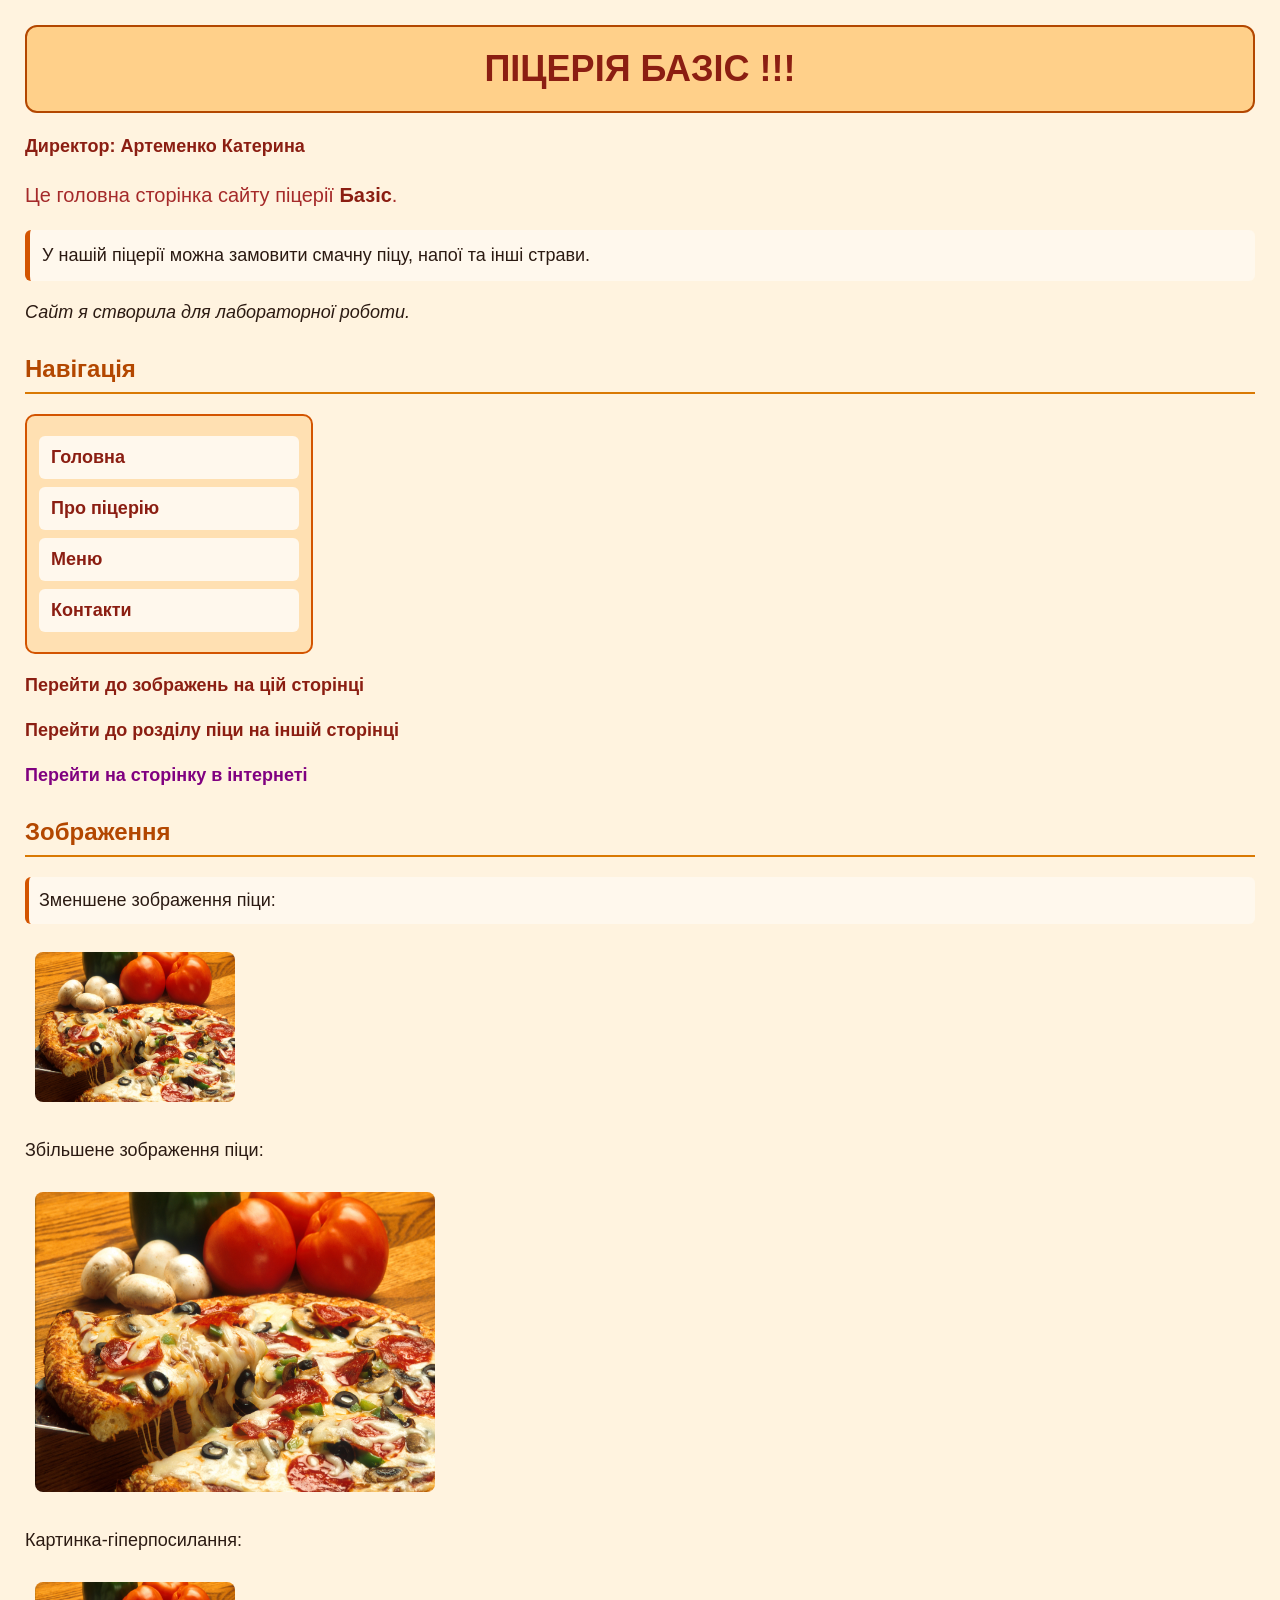
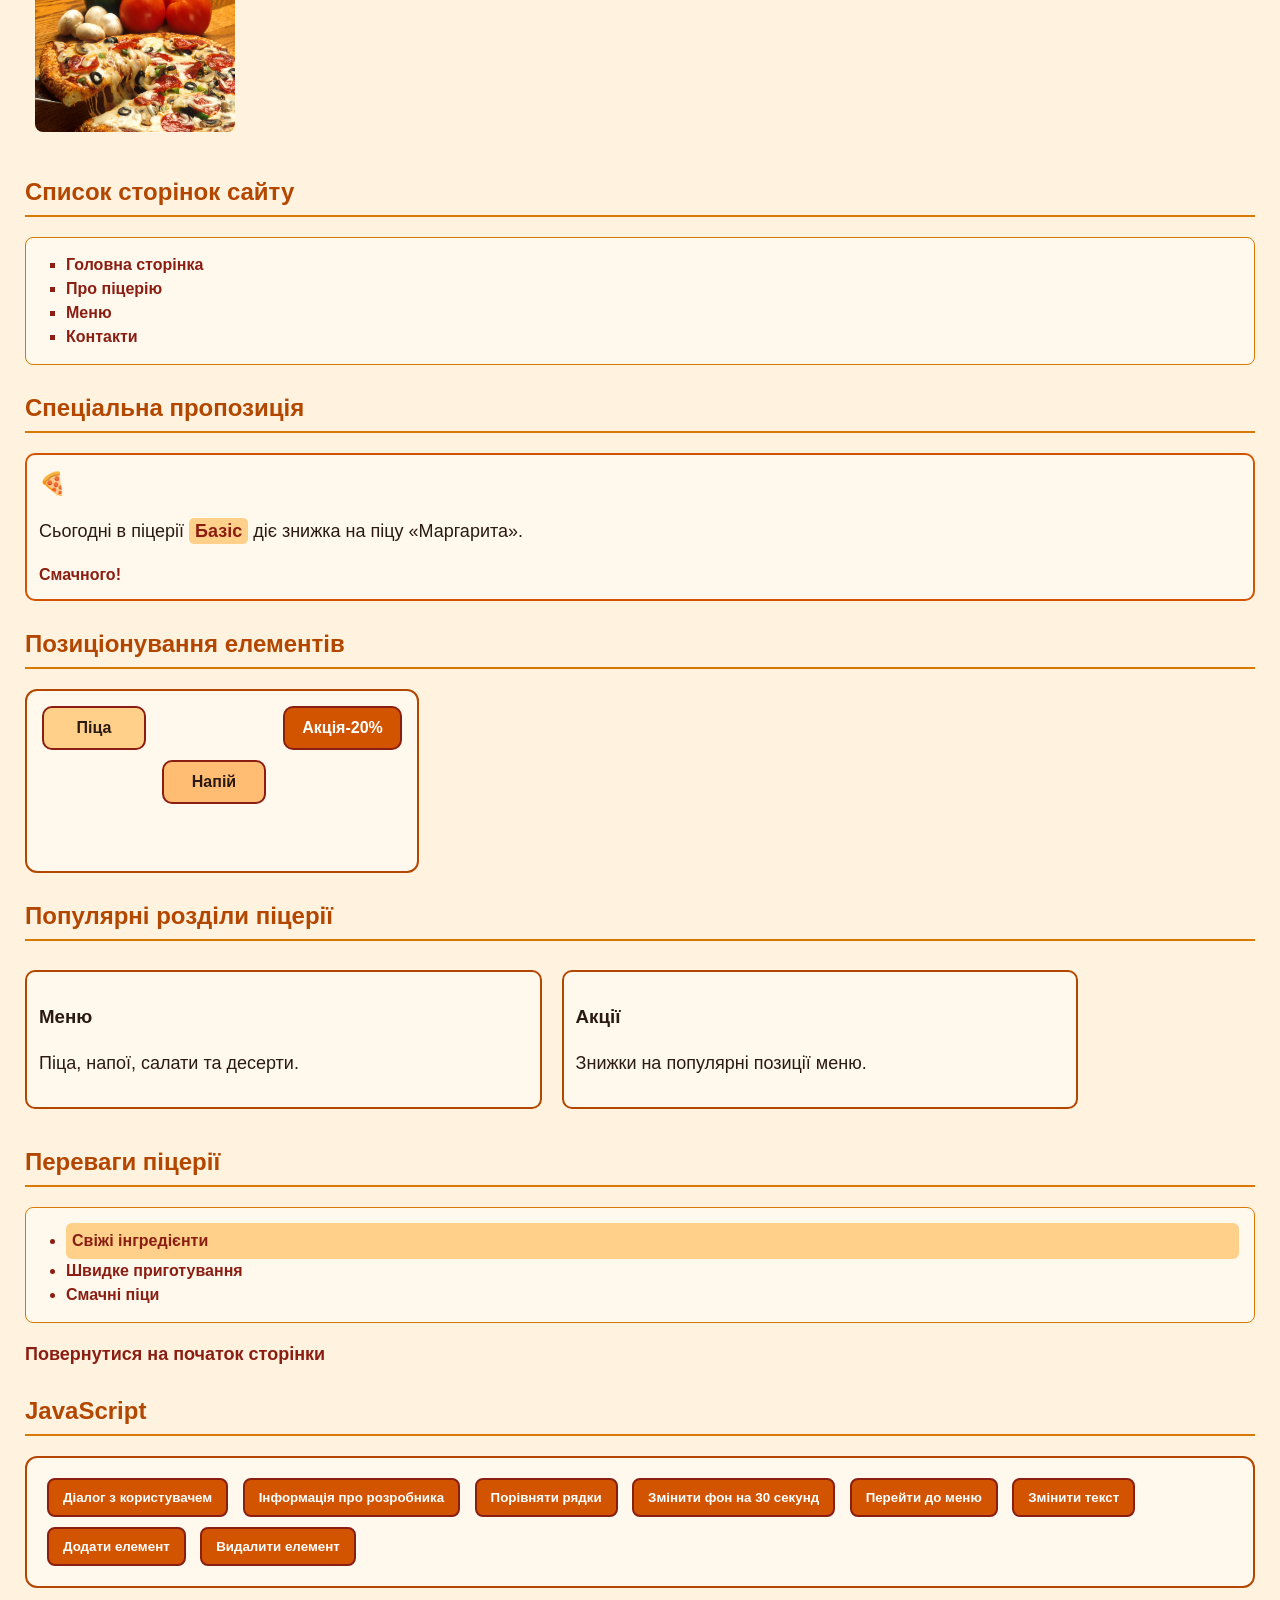
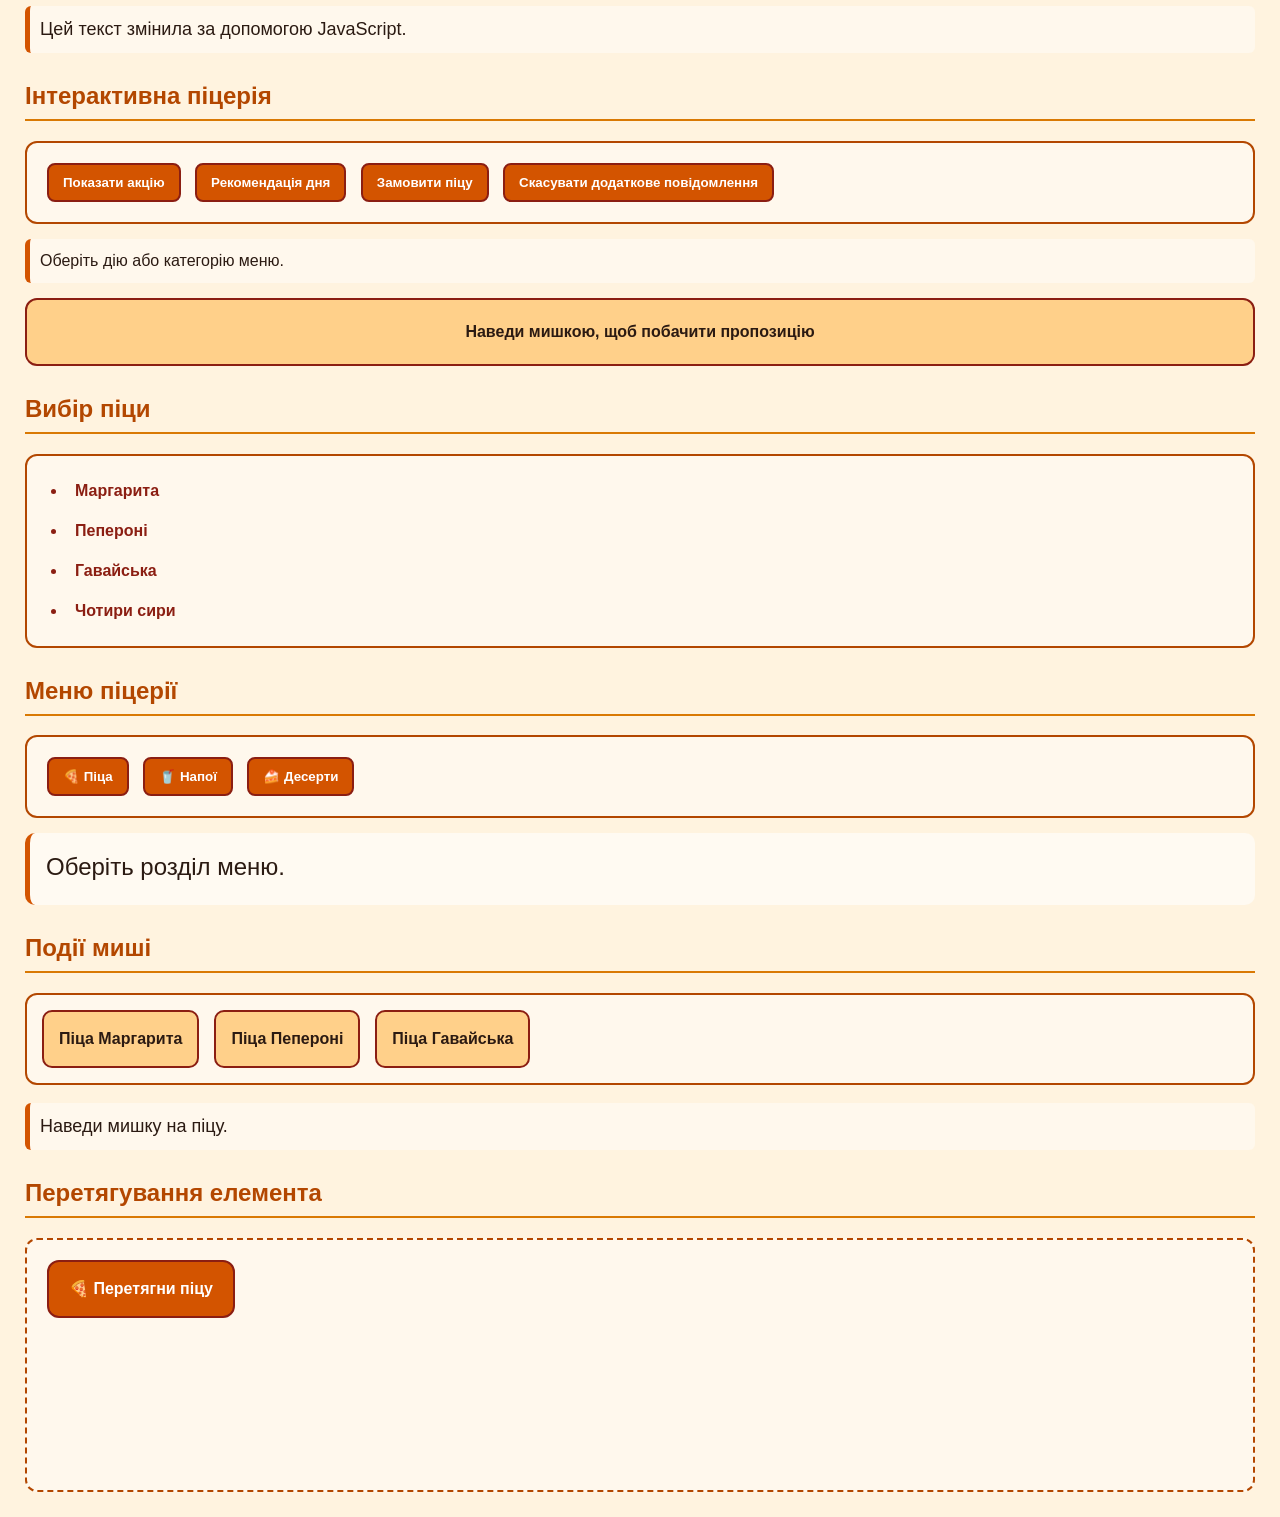
==== commit 3207bf9e: "захст" ====
--- a/index.html
+++ b/index.html
@@ -19,7 +19,7 @@
 
 <body>
 
-    <h1 id="top" class="main-title">Піцерія Базіс</h1>
+    <h1 id="top" class="main-title">Піцерія Базіс !!! </h1>
 
     <p class="important-text"><b>Директор:</b> Артеменко Катерина</p>
 
